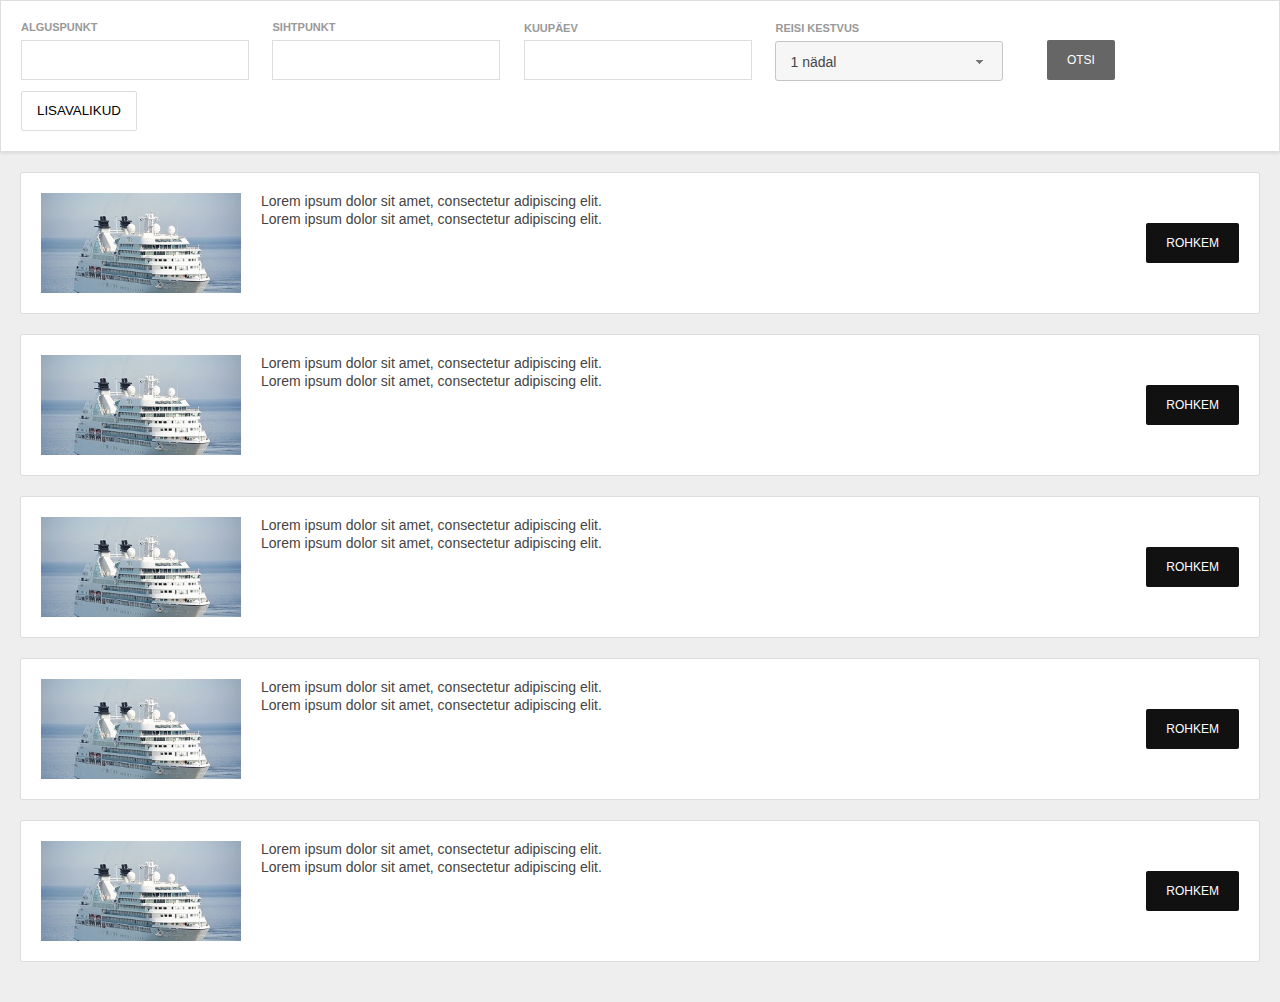
==== index.html @ 8c0f5e1c "parandused" ====
<!DOCTYPE html>
<html>
<head>
  <meta charset="UTF-8">
  <meta name="viewport" content="width=device-width, initial-scale=1">
  <link rel="stylesheet" type="text/css" href="style.css">
  <link rel="stylesheet" href="jquery/jquery-ui.min.css">
  <script src="jquery/external/jquery/jquery.js"></script>
  <script src="jquery/jquery-ui.min.js"></script>
  <script src="jquery/jquery-ui.js"></script>
  <script src="js/javascript.js"></script>
  <title>Reisiliidu otsing</title>
</head>
<body>
<fieldset>
<div class="search-box"> <!-- start of search box -->
  <div class="starting-point on-the-same-row">
    <div class="ui-widget">
    <label for="tags">Alguspunkt </label>
    <input id="start">
    </div>
  </div>
  <div class="destination on-the-same-row">
    <div class="ui-widget">
    <label for="tags">Sihtpunkt </label>
    <input id="end">
    </div>
  </div>
  <div class="departure-day on-the-same-row"> <!-- departure month selection -->
    <label>Kuupäev </label> <input type="text" id="datepicker" size="30"></p>
  </div>
  <div class="duration on-the-same-row">
    <form action="#">
        <label for="length">Reisi kestvus </label>
        <select name="length" id="length">
          <option selected="selected">1 nädal</option>
          <option>2 nädalat</option>
          <option>3 nädalat</option>
          <option>4 nädalat</option>
        </select>
    </form>
  </div>
  <div class="on-the-same-row"><a href="vaade.html" class="button-broneering">Otsi</a></div>

  <p><button type="button" name="Submit" class="advanced-search">Lisavalikud</button></p>
  </div>

  <div id="advanced-search" style="display:none;"> <!-- start of advanced-search -->

  <div class="advanced-search-blocks-wrapper">
    <div class="advanced-search-blocks">
      <div class="vacation-options">
        <legend>Reisi tüübivalik </legend>
          <ul>
            <li>
              <input type="checkbox" name="advanced-type-extreme">
              <label for="advanced-type-extreme">Ekstreemsport</label>
              <div class="clear"></div>
            </li>
            <li>
              <input type="checkbox" name="advanced-type-vacation">
              <label for="advanced-type-vacation">Puhkusereis</label>
              <div class="clear"></div>
            </li>
            <li>
              <input type="checkbox" name="advanced-type-work">
              <label for="advanced-type-work">Tööreis</label>
              <div class="clear"></div>
            </li>
            <li>
              <input type="checkbox" name="advanced-type-cruise">
              <label for="advanced-type-cruise">Kruiis</label>
              <div class="clear"></div>
            </li>
          </ul>
      </div>
    </div>
    <div class="advanced-search-blocks">
      <div class="hotel-options">
        <legend>Majutus </legend>
          <ul>
            <li>
              <input type="checkbox" name="advanced-opt-lux">
              <label for="advanced-opt-lux">Luksushotell</label>
              <div class="clear"></div>
            </li>
            <li>
              <input type="checkbox" name="advanced-opt-family">
              <label for="advanced-opt-family">Perehotell</label>
              <div class="clear"></div>
            </li>
            <li>
              <input type="checkbox" name="advanced-opt-spa">
              <label for="advanced-opt-spa">Spaa</label>
              <div class="clear"></div>
            </li>
            <li>
              <input type="checkbox" name="advanced-opt-cheap">
              <label for="advanced-opt-cheap">Odav</label>
              <div class="clear"></div>
            </li>
          </ul>
      </div>
    </div>
    <div class="advanced-search-blocks">
      <div class="hotel-attributes">
        <legend>Majutuse lisavõimaused </legend>
          <ul>
            <li>
              <input type="checkbox" name="advanced-att-pool">
              <label for="advanced-att-pool">Bassein</label>
              <div class="clear"></div>
            </li>
            <li>
              <input type="checkbox" name="advanced-att-balcony">
              <label for="advanced-att-balcony">Rõdu</label>
              <div class="clear"></div>
            </li>
            <li>
              <input type="checkbox" name="advanced-att-wifi">
              <label for="advanced-att-wifi">Wifi</label>
              <div class="clear"></div>
            </li>
            <li>
              <input type="checkbox" name="advanced-att-tv">
              <label for="advanced-att-tv">TV</label>
              <div class="clear"></div>
            </li>
          </ul>
      </div>
    </div>
    <div class="advanced-search-blocks">
      <div class="hotel-stars">
        <legend>Majutuse tärnid </legend>
          <ul>
            <li>
              <input type="checkbox" name="advanced-star2" >
              <label for="advanced-star-2">2 tärni</label>
              <div class="clear"></div>
            </li>
            <li>
              <input type="checkbox" name="advanced-star3">
              <label for="advanced-star-3">3 tärni</label>
              <div class="clear"></div>
            </li>
            <li>
              <input type="checkbox" name="advanced-star4">
              <label for="advanced-star-4">4 tärni</label>
              <div class="clear"></div>
            </li>
            <li>
              <input type="checkbox" name="advanced-star5">
              <label for="advanced-star-5">5 tärni</label>
              <div class="clear"></div>
            </li>
          </ul>
      </div>
    </div>
  </div>
 </div> <!-- end of advaned search -->
  <div id="search-button">
  </div>
</div> <!-- end of search box -->
</fieldset>
<div class="results-list"> <!-- start of results from search -->
<ul>
  <li>

    <div class="result-image">
     <img src="img/thumbnail.jpg">
    </div>

    <div class="result-content">
      <p>Lorem ipsum dolor sit amet, consectetur adipiscing elit.</p>
      <p>Lorem ipsum dolor sit amet, consectetur adipiscing elit.</p>
    </div>

    <a href="vaade.html" class="button">Rohkem</a>

  </li>
  <li>

    <div class="result-image">
     <img src="img/thumbnail.jpg">
    </div>

    <div class="result-content">
      <p>Lorem ipsum dolor sit amet, consectetur adipiscing elit.</p>
      <p>Lorem ipsum dolor sit amet, consectetur adipiscing elit.</p>
    </div>

    <a href="vaade.html" class="button">Rohkem</a>

  </li>
  <li>

    <div class="result-image">
     <img src="img/thumbnail.jpg">
    </div>

    <div class="result-content">
      <p>Lorem ipsum dolor sit amet, consectetur adipiscing elit.</p>
      <p>Lorem ipsum dolor sit amet, consectetur adipiscing elit.</p>
    </div>

    <a href="vaade.html" class="button">Rohkem</a>

  </li>
  <li>

    <div class="result-image">
     <img src="img/thumbnail.jpg">
    </div>

    <div class="result-content">
      <p>Lorem ipsum dolor sit amet, consectetur adipiscing elit.</p>
      <p>Lorem ipsum dolor sit amet, consectetur adipiscing elit.</p>
    </div>

    <a href="vaade.html" class="button">Rohkem</a>

  </li>
  <li>

    <div class="result-image">
     <img src="img/thumbnail.jpg">
    </div>

    <div class="result-content">
      <p>Lorem ipsum dolor sit amet, consectetur adipiscing elit.</p>
      <p>Lorem ipsum dolor sit amet, consectetur adipiscing elit.</p>
    </div>

    <a href="vaade.html" class="button">Rohkem</a>

  </li>
</ul>
</div> <!-- end of results from search -->
</body>
</html>
---- style.css ----
* {
	box-sizing: border-box;
	-o-box-sizing: border-box;
	-ms-box-sizing: border-box;
	-moz-box-sizing: border-box;
	-webkit-box-sizing: border-box;
	padding: 0;
	margin: 0;
}

body {
	font-family: Helvetica, Sans-Serif, Arial;
	font-size: 14px;
	font-weight: 400;
	color: #444;
	line-height: 1.25;
	background: #eee;
}

input, select, textarea {
	width: 100% !important;
	height: 40px;
	border: 1px solid #ddd;
	border-radius: 0;
	outline: none;
	padding-left: 15px;
	padding-right: 15px;
}

input[type="checkbox"]{
  display: inline-block;
  width: 15px !important;
  height: 15px;
  vertical-align: middle;
  margin-left: 10px;
}

input[type="checkbox"]:checked + label{
  color: #444 !important;
}

.header {
	width: 100%;
	height: 500px;
	background: url(img/header.jpg);
	background-size: cover;
	background-position: center;
 }

fieldset {
	background: #fff;
	box-shadow: 0px 1px 3px rgba(0,0,0,.1);
	border: 1px solid #ddd;
	padding: 20px;
	margin-bottom: 20px;
}

label {
	display: block;
	font-size: 11px;
	font-weight: 600;
	color: #999;
	text-transform: uppercase;
	margin-bottom: 5px;
}

.advanced-search-blocks label {
  display: inline-block;
  margin-bottom: 0;

}

ul {
  list-style: none;
}

.clear {
  clear: both;
}

legend {
  margin-bottom: 15px;
  font-family: Helvetica, Sans-Serif, Arial;
  text-transform: uppercase;
  font-weight: 600;
  color: #777;
}

a.back-button {
	display: inline-block;
	height: 40px;
	line-height: 38px;
	color: #222;
	text-decoration: none;
	background: #fff;
	border: 1px solid #ddd;
	border-radius: 2px;
	padding-left: 15px;
	padding-right: 15px;
	margin: 20px;
}

#advanced-search {
	display: block;
	width: calc(100% + 40px);
	background: #fbfbfb;
	border-top: 1px solid #ddd;
	padding: 20px;
	margin-top: 20px;
	margin-left: -20px;
	margin-bottom: -20px;
}

.search-box {}
.search-box .on-the-same-row {
	display: inline-block;
	width: calc(100% / 5 - 20px);
	margin-right: 20px;
}

.search-box .on-the-same-row:nth-child(5) {
	margin-right: 0;
}

.search-box .button-broneering {
	display: inline-block;
	height: 40px;
	line-height: 40px;
	font-size: 12px;
	text-decoration: none;
	color: #fff;
	text-transform: uppercase;
	background: #666;
	border-radius: 2px;
	padding-left: 20px;
	padding-right: 20px;
	vertical-align: top;
	margin-top: -12px;
	margin-left: 20px;
}

.search-box .button-broneering:hover {
	background-color: #111;
	color: #fff;
	transition: all 200ms ease;
}

.search-box .advanced-search {
	cursor: pointer;
	height: 40px;
	line-height: 38px;
	background: #fff;
	text-transform: uppercase;
	font-weight: 500 !important;
	outline: none;
	border: 1px solid #ddd;
	border-radius: 2px;
	padding-left: 15px;
	padding-right: 15px;
	margin-top: 10px;
}

.search-box .advanced-search:hover {
	background: #666;
	color: #fff;
	transition: all 200ms ease;
}

.advanced-search-blocks:nth-child(2n) {
  margin-right: 0;
}

.advanced-search-blocks {
  display: inline-block;
  width: calc(50% - 12px);
  height: 250px;
  overflow:auto;
  background: #fff;
  border:  1px solid #ddd;
  margin-right: 20px;
  margin-bottom: 20px;
  padding: 20px;
	box-shadow: inset 0px -20px 20px rgba(0,0,0,.05);
}

.advanced-search-blocks li {
  border: 1px solid #ccc;
  line-height: 30px;
  margin-bottom: 2px;
  border-radius: 2px;
}

.advanced-search-blocks li:hover,
.advanced-search-blocks li.checked {
	background: #eee;
	transition: all 300ms ease;
}

@media all and (max-width: 750px) {

  .advanced-search-blocks {
    width: 100%;
    margin-right: 0;
  }

}

.results-list {
	padding-left: 20px;
	padding-right: 20px;
	padding-bottom: 20px;
}

.results-list li {
	display: table;
	width: 100%;
	height: 100px;
	list-style: none;
	background: #fff;
	border: 1px solid #ddd;
	border-radius: 2px;
	padding: 20px;
	position: relative;
	margin-bottom: 20px;
}

.results-list li .result-image {
	display: block;
	float: left;
	width: 200px;
	height: 100px;
	overflow: hidden;
	margin-right: 20px;
}

.results-list li .result-image img {
	width: 100%;
	height: auto;
	min-height: 150px;
}

.results-list li .result-content {
	display: block;
	float: left;
	width: calc(100% - 300px);
}

.results-list li a {
	display: inline-block;
	height: 40px;
	line-height: 40px;
	font-size: 12px;
	text-decoration: none;
	color: #fff;
	text-transform: uppercase;
	background: #111;
	border-radius: 2px;
	padding-left: 20px;
	padding-right: 20px;
	vertical-align: top;
	position: absolute;
	top: calc(50% - 20px);
	right: 20px;
}

.header {
	text-align: center;
	color: #fff;
	position: relative;
}

.header:before {
	display: block;
	content: '';
	width: 100%;
	height: 500px;
	background: rgba(0,0,0,.5);
	position: absolute;
	top: 0;
	left: 0;
}

.header-title {
	position: relative;
	z-index: 500;
	padding-top: 175px;
}

.header-text {
	font-weight: 400;
	font-size: 14px;
	color: #fff;
	z-index: 500;
	position: relative;
	margin-top: 20px;
}
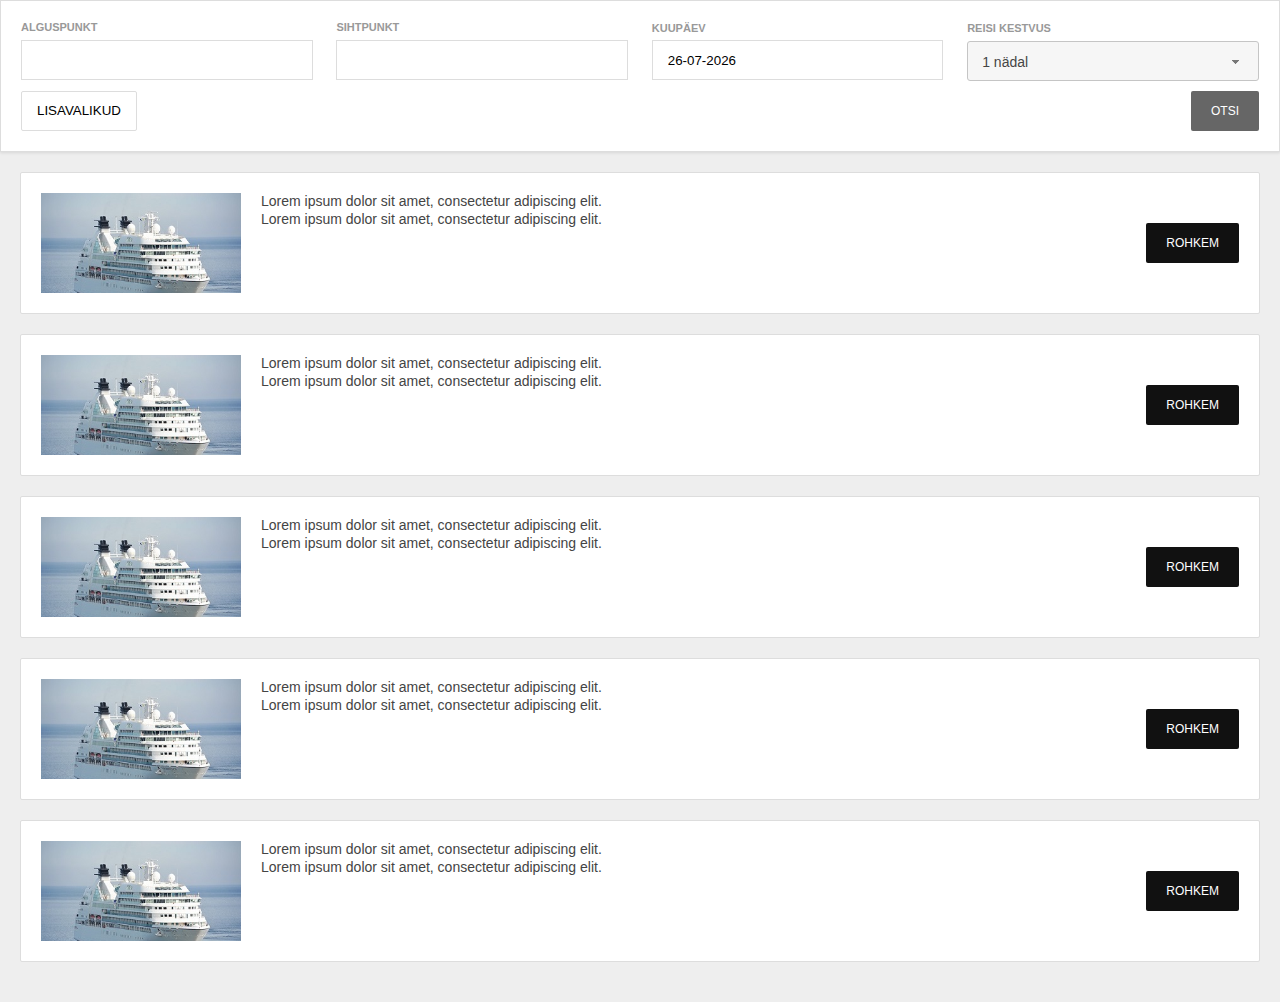
==== commit 99622b5f: "otsing & tulemused responsive" ====
--- a/index.html
+++ b/index.html
@@ -12,229 +12,222 @@
   <title>Reisiliidu otsing</title>
 </head>
 <body>
-<fieldset>
-<div class="search-box"> <!-- start of search box -->
-  <div class="starting-point on-the-same-row">
-    <div class="ui-widget">
-    <label for="tags">Alguspunkt </label>
-    <input id="start">
+  <fieldset>
+    <!-- start of search box -->
+    <div class="search-box">
+      <div class="starting-point on-the-same-row">
+        <div class="ui-widget">
+          <label for="tags">Alguspunkt </label>
+          <input id="start">
+        </div>
+      </div>
+
+      <!-- destination selection -->
+      <div class="destination on-the-same-row">
+        <div class="ui-widget">
+          <label for="tags">Sihtpunkt </label>
+          <input id="end">
+        </div>
+      </div>
+
+      <!-- departure selection -->
+      <div class="departure-day on-the-same-row">
+        <label>Kuupäev </label> <input type="text" id="datepicker" size="30"></p>
+      </div>
+
+      <!-- duration selection -->
+      <div class="duration on-the-same-row">
+        <form action="#">
+          <label for="length">Reisi kestvus </label>
+          <select name="length" id="length">
+            <option selected="selected">1 nädal</option>
+            <option>2 nädalat</option>
+            <option>3 nädalat</option>
+            <option>4 nädalat</option>
+          </select>
+        </form>
+      </div>
+
+      <!-- advanced search options -->
+      <p><button type="button" name="Submit" class="advanced-search">Lisavalikud</button></p>
+
+      <!-- search results button -->
+      <div><a href="vaade.html" class="button-broneering">Otsi</a></div>
+      <div class="clear"></div>
+
     </div>
-  </div>
-  <div class="destination on-the-same-row">
-    <div class="ui-widget">
-    <label for="tags">Sihtpunkt </label>
-    <input id="end">
-    </div>
-  </div>
-  <div class="departure-day on-the-same-row"> <!-- departure month selection -->
-    <label>Kuupäev </label> <input type="text" id="datepicker" size="30"></p>
-  </div>
-  <div class="duration on-the-same-row">
-    <form action="#">
-        <label for="length">Reisi kestvus </label>
-        <select name="length" id="length">
-          <option selected="selected">1 nädal</option>
-          <option>2 nädalat</option>
-          <option>3 nädalat</option>
-          <option>4 nädalat</option>
-        </select>
-    </form>
-  </div>
-  <div class="on-the-same-row"><a href="vaade.html" class="button-broneering">Otsi</a></div>
-
-  <p><button type="button" name="Submit" class="advanced-search">Lisavalikud</button></p>
-  </div>
-
-  <div id="advanced-search" style="display:none;"> <!-- start of advanced-search -->
-
-  <div class="advanced-search-blocks-wrapper">
-    <div class="advanced-search-blocks">
-      <div class="vacation-options">
-        <legend>Reisi tüübivalik </legend>
-          <ul>
-            <li>
-              <input type="checkbox" name="advanced-type-extreme">
-              <label for="advanced-type-extreme">Ekstreemsport</label>
-              <div class="clear"></div>
-            </li>
-            <li>
-              <input type="checkbox" name="advanced-type-vacation">
-              <label for="advanced-type-vacation">Puhkusereis</label>
-              <div class="clear"></div>
-            </li>
-            <li>
-              <input type="checkbox" name="advanced-type-work">
-              <label for="advanced-type-work">Tööreis</label>
-              <div class="clear"></div>
-            </li>
-            <li>
-              <input type="checkbox" name="advanced-type-cruise">
-              <label for="advanced-type-cruise">Kruiis</label>
-              <div class="clear"></div>
-            </li>
-          </ul>
-      </div>
-    </div>
-    <div class="advanced-search-blocks">
-      <div class="hotel-options">
-        <legend>Majutus </legend>
-          <ul>
-            <li>
-              <input type="checkbox" name="advanced-opt-lux">
-              <label for="advanced-opt-lux">Luksushotell</label>
-              <div class="clear"></div>
-            </li>
-            <li>
-              <input type="checkbox" name="advanced-opt-family">
-              <label for="advanced-opt-family">Perehotell</label>
-              <div class="clear"></div>
-            </li>
-            <li>
-              <input type="checkbox" name="advanced-opt-spa">
-              <label for="advanced-opt-spa">Spaa</label>
-              <div class="clear"></div>
-            </li>
-            <li>
-              <input type="checkbox" name="advanced-opt-cheap">
-              <label for="advanced-opt-cheap">Odav</label>
-              <div class="clear"></div>
-            </li>
-          </ul>
-      </div>
-    </div>
-    <div class="advanced-search-blocks">
-      <div class="hotel-attributes">
-        <legend>Majutuse lisavõimaused </legend>
-          <ul>
-            <li>
-              <input type="checkbox" name="advanced-att-pool">
-              <label for="advanced-att-pool">Bassein</label>
-              <div class="clear"></div>
-            </li>
-            <li>
-              <input type="checkbox" name="advanced-att-balcony">
-              <label for="advanced-att-balcony">Rõdu</label>
-              <div class="clear"></div>
-            </li>
-            <li>
-              <input type="checkbox" name="advanced-att-wifi">
-              <label for="advanced-att-wifi">Wifi</label>
-              <div class="clear"></div>
-            </li>
-            <li>
-              <input type="checkbox" name="advanced-att-tv">
-              <label for="advanced-att-tv">TV</label>
-              <div class="clear"></div>
-            </li>
-          </ul>
-      </div>
-    </div>
-    <div class="advanced-search-blocks">
-      <div class="hotel-stars">
-        <legend>Majutuse tärnid </legend>
-          <ul>
-            <li>
-              <input type="checkbox" name="advanced-star2" >
-              <label for="advanced-star-2">2 tärni</label>
-              <div class="clear"></div>
-            </li>
-            <li>
-              <input type="checkbox" name="advanced-star3">
-              <label for="advanced-star-3">3 tärni</label>
-              <div class="clear"></div>
-            </li>
-            <li>
-              <input type="checkbox" name="advanced-star4">
-              <label for="advanced-star-4">4 tärni</label>
-              <div class="clear"></div>
-            </li>
-            <li>
-              <input type="checkbox" name="advanced-star5">
-              <label for="advanced-star-5">5 tärni</label>
-              <div class="clear"></div>
-            </li>
-          </ul>
-      </div>
-    </div>
-  </div>
- </div> <!-- end of advaned search -->
-  <div id="search-button">
-  </div>
-</div> <!-- end of search box -->
-</fieldset>
-<div class="results-list"> <!-- start of results from search -->
-<ul>
-  <li>
-
-    <div class="result-image">
-     <img src="img/thumbnail.jpg">
-    </div>
-
-    <div class="result-content">
-      <p>Lorem ipsum dolor sit amet, consectetur adipiscing elit.</p>
-      <p>Lorem ipsum dolor sit amet, consectetur adipiscing elit.</p>
-    </div>
-
-    <a href="vaade.html" class="button">Rohkem</a>
-
-  </li>
-  <li>
-
-    <div class="result-image">
-     <img src="img/thumbnail.jpg">
-    </div>
-
-    <div class="result-content">
-      <p>Lorem ipsum dolor sit amet, consectetur adipiscing elit.</p>
-      <p>Lorem ipsum dolor sit amet, consectetur adipiscing elit.</p>
-    </div>
-
-    <a href="vaade.html" class="button">Rohkem</a>
-
-  </li>
-  <li>
-
-    <div class="result-image">
-     <img src="img/thumbnail.jpg">
-    </div>
-
-    <div class="result-content">
-      <p>Lorem ipsum dolor sit amet, consectetur adipiscing elit.</p>
-      <p>Lorem ipsum dolor sit amet, consectetur adipiscing elit.</p>
-    </div>
-
-    <a href="vaade.html" class="button">Rohkem</a>
-
-  </li>
-  <li>
-
-    <div class="result-image">
-     <img src="img/thumbnail.jpg">
-    </div>
-
-    <div class="result-content">
-      <p>Lorem ipsum dolor sit amet, consectetur adipiscing elit.</p>
-      <p>Lorem ipsum dolor sit amet, consectetur adipiscing elit.</p>
-    </div>
-
-    <a href="vaade.html" class="button">Rohkem</a>
-
-  </li>
-  <li>
-
-    <div class="result-image">
-     <img src="img/thumbnail.jpg">
-    </div>
-
-    <div class="result-content">
-      <p>Lorem ipsum dolor sit amet, consectetur adipiscing elit.</p>
-      <p>Lorem ipsum dolor sit amet, consectetur adipiscing elit.</p>
-    </div>
-
-    <a href="vaade.html" class="button">Rohkem</a>
-
-  </li>
-</ul>
-</div> <!-- end of results from search -->
+
+    <!-- start of advanced-search -->
+    <div id="advanced-search" style="display:none;">
+
+      <div class="advanced-search-blocks-wrapper">
+        <div class="advanced-search-blocks">
+          <div class="vacation-options">
+            <legend>Reisi tüübivalik </legend>
+            <ul>
+              <li>
+                <input type="checkbox" name="advanced-type-extreme">
+                <label for="advanced-type-extreme">Ekstreemsport</label>
+                <div class="clear"></div>
+              </li>
+              <li>
+                <input type="checkbox" name="advanced-type-vacation">
+                <label for="advanced-type-vacation">Puhkusereis</label>
+                <div class="clear"></div>
+              </li>
+              <li>
+                <input type="checkbox" name="advanced-type-work">
+                <label for="advanced-type-work">Tööreis</label>
+                <div class="clear"></div>
+              </li>
+              <li>
+                <input type="checkbox" name="advanced-type-cruise">
+                <label for="advanced-type-cruise">Kruiis</label>
+                <div class="clear"></div>
+              </li>
+            </ul>
+          </div>
+        </div>
+        <div class="advanced-search-blocks">
+          <div class="hotel-options">
+            <legend>Majutus </legend>
+            <ul>
+              <li>
+                <input type="checkbox" name="advanced-opt-lux">
+                <label for="advanced-opt-lux">Luksushotell</label>
+                <div class="clear"></div>
+              </li>
+              <li>
+                <input type="checkbox" name="advanced-opt-family">
+                <label for="advanced-opt-family">Perehotell</label>
+                <div class="clear"></div>
+              </li>
+              <li>
+                <input type="checkbox" name="advanced-opt-spa">
+                <label for="advanced-opt-spa">Spaa</label>
+                <div class="clear"></div>
+              </li>
+              <li>
+                <input type="checkbox" name="advanced-opt-cheap">
+                <label for="advanced-opt-cheap">Odav</label>
+                <div class="clear"></div>
+              </li>
+            </ul>
+          </div>
+        </div>
+        <div class="advanced-search-blocks">
+          <div class="hotel-attributes">
+            <legend>Majutuse lisavõimaused </legend>
+            <ul>
+              <li>
+                <input type="checkbox" name="advanced-att-pool">
+                <label for="advanced-att-pool">Bassein</label>
+                <div class="clear"></div>
+              </li>
+              <li>
+                <input type="checkbox" name="advanced-att-balcony">
+                <label for="advanced-att-balcony">Rõdu</label>
+                <div class="clear"></div>
+              </li>
+              <li>
+                <input type="checkbox" name="advanced-att-wifi">
+                <label for="advanced-att-wifi">Wifi</label>
+                <div class="clear"></div>
+              </li>
+              <li>
+                <input type="checkbox" name="advanced-att-tv">
+                <label for="advanced-att-tv">TV</label>
+                <div class="clear"></div>
+              </li>
+            </ul>
+          </div>
+        </div>
+        <div class="advanced-search-blocks">
+          <div class="hotel-stars">
+            <legend>Majutuse tärnid </legend>
+            <ul>
+              <li>
+                <input type="checkbox" name="advanced-star2" >
+                <label for="advanced-star-2">2 tärni</label>
+                <div class="clear"></div>
+              </li>
+              <li>
+                <input type="checkbox" name="advanced-star3">
+                <label for="advanced-star-3">3 tärni</label>
+                <div class="clear"></div>
+              </li>
+              <li>
+                <input type="checkbox" name="advanced-star4">
+                <label for="advanced-star-4">4 tärni</label>
+                <div class="clear"></div>
+              </li>
+              <li>
+                <input type="checkbox" name="advanced-star5">
+                <label for="advanced-star-5">5 tärni</label>
+                <div class="clear"></div>
+              </li>
+            </ul>
+          </div>
+        </div>
+      </div>
+    </div> <!-- end of advaned search -->
+    <div id="search-button"></div>
+    </div> <!-- end of search box -->
+  </fieldset>
+  <!-- start of results list -->
+  <div class="results-list">
+    <ul>
+      <li>
+        <div class="result-image">
+          <img src="img/thumbnail.jpg">
+        </div>
+        <div class="result-content">
+          <p>Lorem ipsum dolor sit amet, consectetur adipiscing elit.</p>
+          <p>Lorem ipsum dolor sit amet, consectetur adipiscing elit.</p>
+        </div>
+        <a href="vaade.html" class="button">Rohkem</a>
+      </li>
+      <li>
+        <div class="result-image">
+          <img src="img/thumbnail.jpg">
+        </div>
+        <div class="result-content">
+          <p>Lorem ipsum dolor sit amet, consectetur adipiscing elit.</p>
+          <p>Lorem ipsum dolor sit amet, consectetur adipiscing elit.</p>
+        </div>
+        <a href="vaade.html" class="button">Rohkem</a>
+      </li>
+      <li>
+        <div class="result-image">
+          <img src="img/thumbnail.jpg">
+        </div>
+        <div class="result-content">
+          <p>Lorem ipsum dolor sit amet, consectetur adipiscing elit.</p>
+          <p>Lorem ipsum dolor sit amet, consectetur adipiscing elit.</p>
+        </div>
+        <a href="vaade.html" class="button">Rohkem</a>
+      </li>
+      <li>
+        <div class="result-image">
+          <img src="img/thumbnail.jpg">
+        </div>
+        <div class="result-content">
+          <p>Lorem ipsum dolor sit amet, consectetur adipiscing elit.</p>
+          <p>Lorem ipsum dolor sit amet, consectetur adipiscing elit.</p>
+        </div>
+        <a href="vaade.html" class="button">Rohkem</a>
+      </li>
+      <li>
+        <div class="result-image">
+          <img src="img/thumbnail.jpg">
+        </div>
+        <div class="result-content">
+          <p>Lorem ipsum dolor sit amet, consectetur adipiscing elit.</p>
+          <p>Lorem ipsum dolor sit amet, consectetur adipiscing elit.</p>
+        </div>
+        <a href="vaade.html" class="button">Rohkem</a>
+      </li>
+    </ul>
+  </div> <!-- end of search results -->
 </body>
 </html>
--- a/style.css
+++ b/style.css
@@ -114,15 +114,16 @@
 .search-box {}
 .search-box .on-the-same-row {
 	display: inline-block;
-	width: calc(100% / 5 - 20px);
+	width: calc((100% - 72px) / 4);
 	margin-right: 20px;
 }
 
-.search-box .on-the-same-row:nth-child(5) {
+.search-box .on-the-same-row:nth-child(4) {
 	margin-right: 0;
 }
 
 .search-box .button-broneering {
+	float: right;
 	display: inline-block;
 	height: 40px;
 	line-height: 40px;
@@ -135,7 +136,7 @@
 	padding-left: 20px;
 	padding-right: 20px;
 	vertical-align: top;
-	margin-top: -12px;
+	margin-top: 10px;
 	margin-left: 20px;
 }
 
@@ -145,7 +146,41 @@
 	transition: all 200ms ease;
 }
 
+@media all and (max-width: 750px) {
+
+  .search-box .starting-point {
+    width: calc(50% - 10px);
+		float: left;
+		padding-bottom: 10px;
+  }
+
+	.search-box .destination {
+		width: calc(50% - 10px);
+		float: right;
+		margin-right: 0;
+		padding-bottom: 10px;
+	}
+
+	.search-box .departure-day {
+		width: calc(50% - 10px);
+		float: left;
+		padding-bottom: 10px;
+	}
+
+	.search-box .duration {
+		width: calc(50% - 10px);
+		float: right;
+		margin-right: 0;
+		padding-bottom: 10px;
+	}
+
+	.search-box .button-broneering {
+		float: right;
+	}
+}
+
 .search-box .advanced-search {
+	float: left;
 	cursor: pointer;
 	height: 40px;
 	line-height: 38px;
@@ -202,13 +237,21 @@
     width: 100%;
     margin-right: 0;
   }
-
 }
 
 .results-list {
 	padding-left: 20px;
 	padding-right: 20px;
 	padding-bottom: 20px;
+}
+
+@media all and (max-width: 750px) {
+
+	.results-list {
+		padding-left: 0;
+		padding-right: 0;
+	}
+
 }
 
 .results-list li {
@@ -233,6 +276,14 @@
 	margin-right: 20px;
 }
 
+@media all and (max-width: 750px) {
+
+	.results-list li .result-image {
+		width: 100%;
+	}
+
+}
+
 .results-list li .result-image img {
 	width: 100%;
 	height: auto;
@@ -243,6 +294,15 @@
 	display: block;
 	float: left;
 	width: calc(100% - 300px);
+}
+
+@media all and (max-width: 750px) {
+
+	.results-list li .result-content {
+		width: 100%;
+		padding-top: 10px;
+		padding-bottom: 10px
+	}
 }
 
 .results-list li a {
@@ -261,6 +321,14 @@
 	position: absolute;
 	top: calc(50% - 20px);
 	right: 20px;
+}
+
+@media all and (max-width: 750px) {
+
+	.results-list li .button {
+		position: inherit;
+		margin-left: calc(25% + 40px);
+	}
 }
 
 .header {
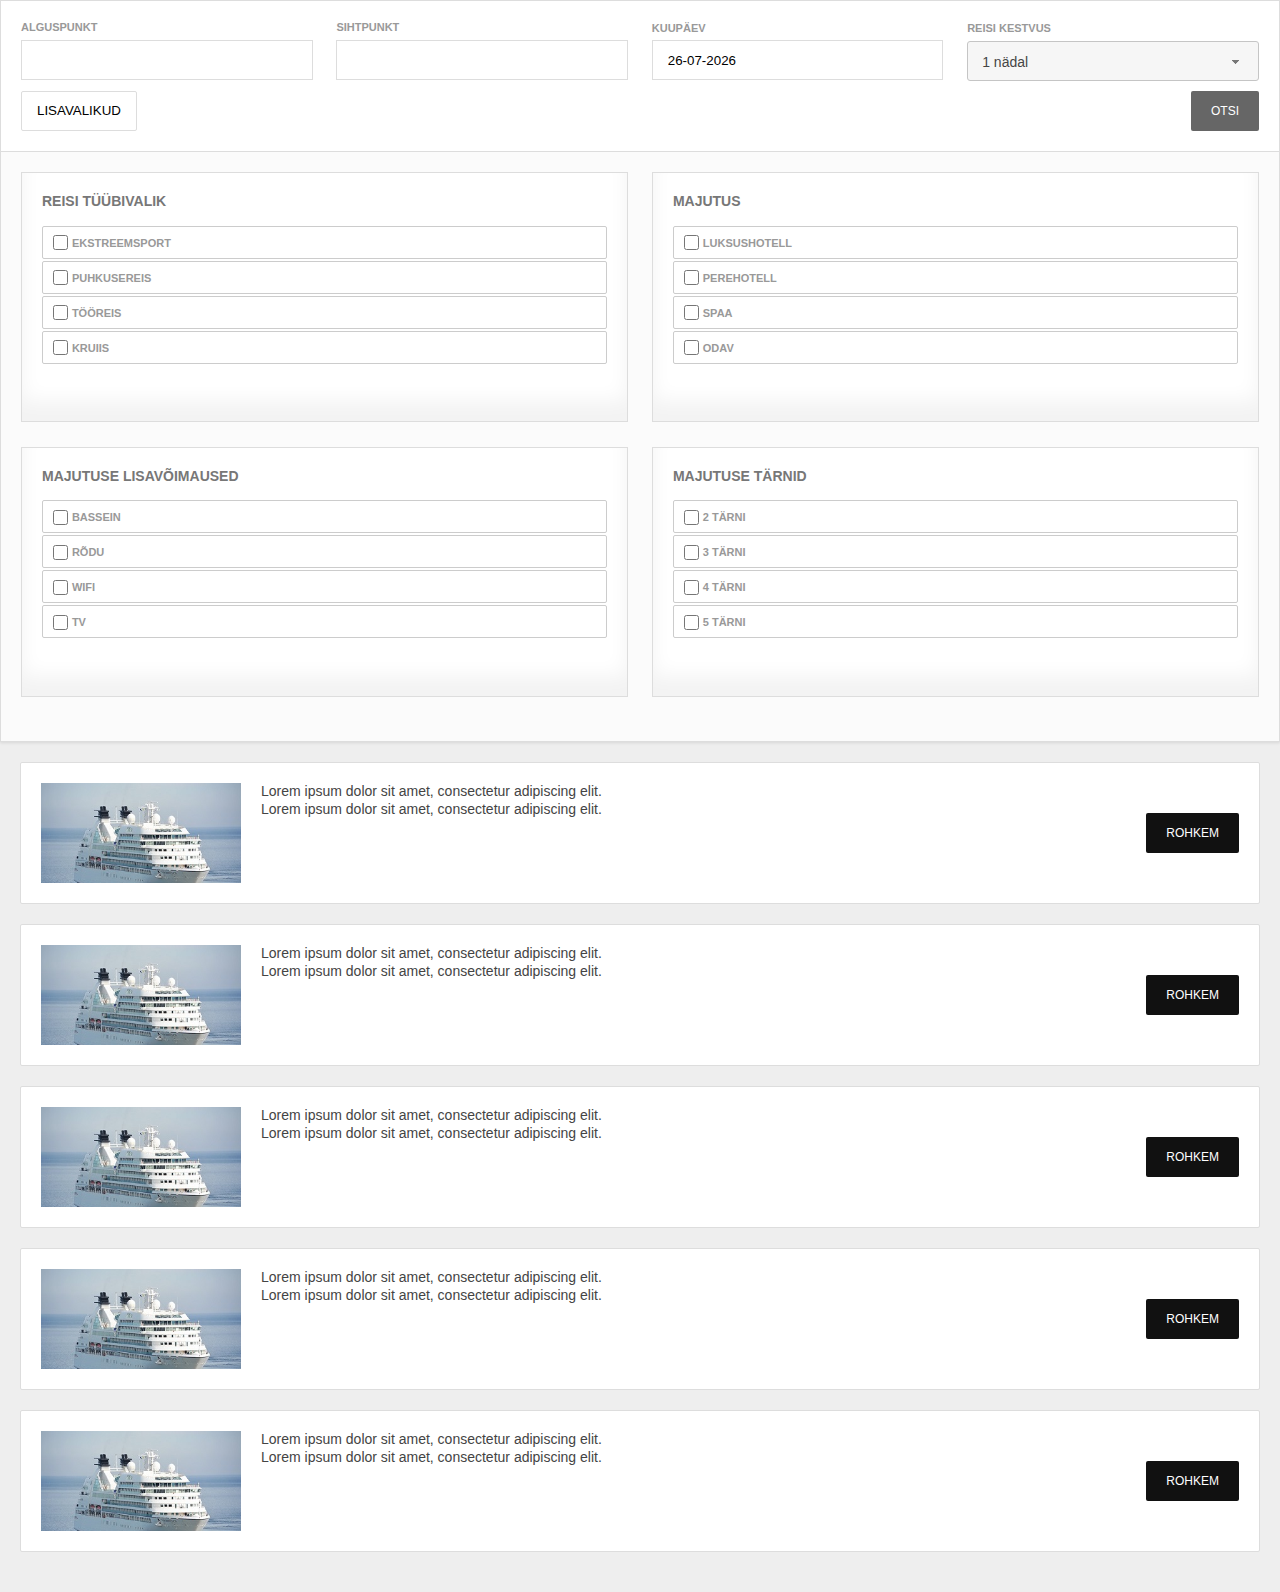
==== commit edd580ae: "hackin this shit" ====
--- a/index.html
+++ b/index.html
@@ -58,7 +58,7 @@
     </div>
 
     <!-- start of advanced-search -->
-    <div id="advanced-search" style="display:none;">
+    <div id="advanced-search" style="display:block;">
 
       <div class="advanced-search-blocks-wrapper">
         <div class="advanced-search-blocks">
@@ -66,22 +66,22 @@
             <legend>Reisi tüübivalik </legend>
             <ul>
               <li>
-                <input type="checkbox" name="advanced-type-extreme">
+                <div class="fake-box"></div><input type="checkbox" name="advanced-type-extreme">
                 <label for="advanced-type-extreme">Ekstreemsport</label>
                 <div class="clear"></div>
               </li>
               <li>
-                <input type="checkbox" name="advanced-type-vacation">
+                <div class="fake-box"></div><input type="checkbox" name="advanced-type-vacation">
                 <label for="advanced-type-vacation">Puhkusereis</label>
                 <div class="clear"></div>
               </li>
               <li>
-                <input type="checkbox" name="advanced-type-work">
+                <div class="fake-box"></div><input type="checkbox" name="advanced-type-work">
                 <label for="advanced-type-work">Tööreis</label>
                 <div class="clear"></div>
               </li>
               <li>
-                <input type="checkbox" name="advanced-type-cruise">
+                <div class="fake-box"></div><input type="checkbox" name="advanced-type-cruise">
                 <label for="advanced-type-cruise">Kruiis</label>
                 <div class="clear"></div>
               </li>
@@ -93,22 +93,22 @@
             <legend>Majutus </legend>
             <ul>
               <li>
-                <input type="checkbox" name="advanced-opt-lux">
+                <div class="fake-box"></div><input type="checkbox" name="advanced-opt-lux">
                 <label for="advanced-opt-lux">Luksushotell</label>
                 <div class="clear"></div>
               </li>
               <li>
-                <input type="checkbox" name="advanced-opt-family">
+                <div class="fake-box"></div><input type="checkbox" name="advanced-opt-family">
                 <label for="advanced-opt-family">Perehotell</label>
                 <div class="clear"></div>
               </li>
               <li>
-                <input type="checkbox" name="advanced-opt-spa">
+                <div class="fake-box"></div><input type="checkbox" name="advanced-opt-spa">
                 <label for="advanced-opt-spa">Spaa</label>
                 <div class="clear"></div>
               </li>
               <li>
-                <input type="checkbox" name="advanced-opt-cheap">
+                <div class="fake-box"></div><input type="checkbox" name="advanced-opt-cheap">
                 <label for="advanced-opt-cheap">Odav</label>
                 <div class="clear"></div>
               </li>
@@ -120,22 +120,22 @@
             <legend>Majutuse lisavõimaused </legend>
             <ul>
               <li>
-                <input type="checkbox" name="advanced-att-pool">
+                <div class="fake-box"></div><input type="checkbox" name="advanced-att-pool">
                 <label for="advanced-att-pool">Bassein</label>
                 <div class="clear"></div>
               </li>
               <li>
-                <input type="checkbox" name="advanced-att-balcony">
+                <div class="fake-box"></div><input type="checkbox" name="advanced-att-balcony">
                 <label for="advanced-att-balcony">Rõdu</label>
                 <div class="clear"></div>
               </li>
               <li>
-                <input type="checkbox" name="advanced-att-wifi">
+                <div class="fake-box"></div><input type="checkbox" name="advanced-att-wifi">
                 <label for="advanced-att-wifi">Wifi</label>
                 <div class="clear"></div>
               </li>
               <li>
-                <input type="checkbox" name="advanced-att-tv">
+                <div class="fake-box"></div><input type="checkbox" name="advanced-att-tv">
                 <label for="advanced-att-tv">TV</label>
                 <div class="clear"></div>
               </li>
@@ -147,22 +147,22 @@
             <legend>Majutuse tärnid </legend>
             <ul>
               <li>
-                <input type="checkbox" name="advanced-star2" >
+                <div class="fake-box"></div><input type="checkbox" name="advanced-star2" >
                 <label for="advanced-star-2">2 tärni</label>
                 <div class="clear"></div>
               </li>
               <li>
-                <input type="checkbox" name="advanced-star3">
+                <div class="fake-box"></div><input type="checkbox" name="advanced-star3">
                 <label for="advanced-star-3">3 tärni</label>
                 <div class="clear"></div>
               </li>
               <li>
-                <input type="checkbox" name="advanced-star4">
+                <div class="fake-box"></div><input type="checkbox" name="advanced-star4">
                 <label for="advanced-star-4">4 tärni</label>
                 <div class="clear"></div>
               </li>
               <li>
-                <input type="checkbox" name="advanced-star5">
+                <div class="fake-box"></div><input type="checkbox" name="advanced-star5">
                 <label for="advanced-star-5">5 tärni</label>
                 <div class="clear"></div>
               </li>
--- a/style.css
+++ b/style.css
@@ -39,6 +39,15 @@
   color: #444 !important;
 }
 
+.fake-box {
+	width: 15px;
+	height: 15px;
+	background: transparent;
+	position: absolute;
+	margin-top: 10px;
+	margin-left: 10px;
+}
+
 .header {
 	width: 100%;
 	height: 500px;
@@ -146,7 +155,7 @@
 	transition: all 200ms ease;
 }
 
-@media all and (max-width: 750px) {
+@media all and (max-width: 600px) {
 
   .search-box .starting-point {
     width: calc(50% - 10px);
@@ -231,7 +240,7 @@
 	transition: all 300ms ease;
 }
 
-@media all and (max-width: 750px) {
+@media all and (max-width: 600px) {
 
   .advanced-search-blocks {
     width: 100%;
@@ -245,7 +254,7 @@
 	padding-bottom: 20px;
 }
 
-@media all and (max-width: 750px) {
+@media all and (max-width: 600px) {
 
 	.results-list {
 		padding-left: 0;
@@ -267,6 +276,15 @@
 	margin-bottom: 20px;
 }
 
+@media all and (max-width: 600px) {
+
+	.results-list li {
+		display: block;
+		height: auto;
+	}
+
+}
+
 .results-list li .result-image {
 	display: block;
 	float: left;
@@ -276,10 +294,12 @@
 	margin-right: 20px;
 }
 
-@media all and (max-width: 750px) {
+@media all and (max-width: 600px) {
 
 	.results-list li .result-image {
 		width: 100%;
+		height: 250px;
+		float: none;
 	}
 
 }
@@ -296,10 +316,11 @@
 	width: calc(100% - 300px);
 }
 
-@media all and (max-width: 750px) {
+@media all and (max-width: 600px) {
 
 	.results-list li .result-content {
 		width: 100%;
+		float: none;
 		padding-top: 10px;
 		padding-bottom: 10px
 	}
@@ -323,11 +344,13 @@
 	right: 20px;
 }
 
-@media all and (max-width: 750px) {
+@media all and (max-width: 600px) {
 
 	.results-list li .button {
-		position: inherit;
-		margin-left: calc(25% + 40px);
+		display: block;
+		text-align: center;
+		position: relative;
+		right: auto;
 	}
 }
 
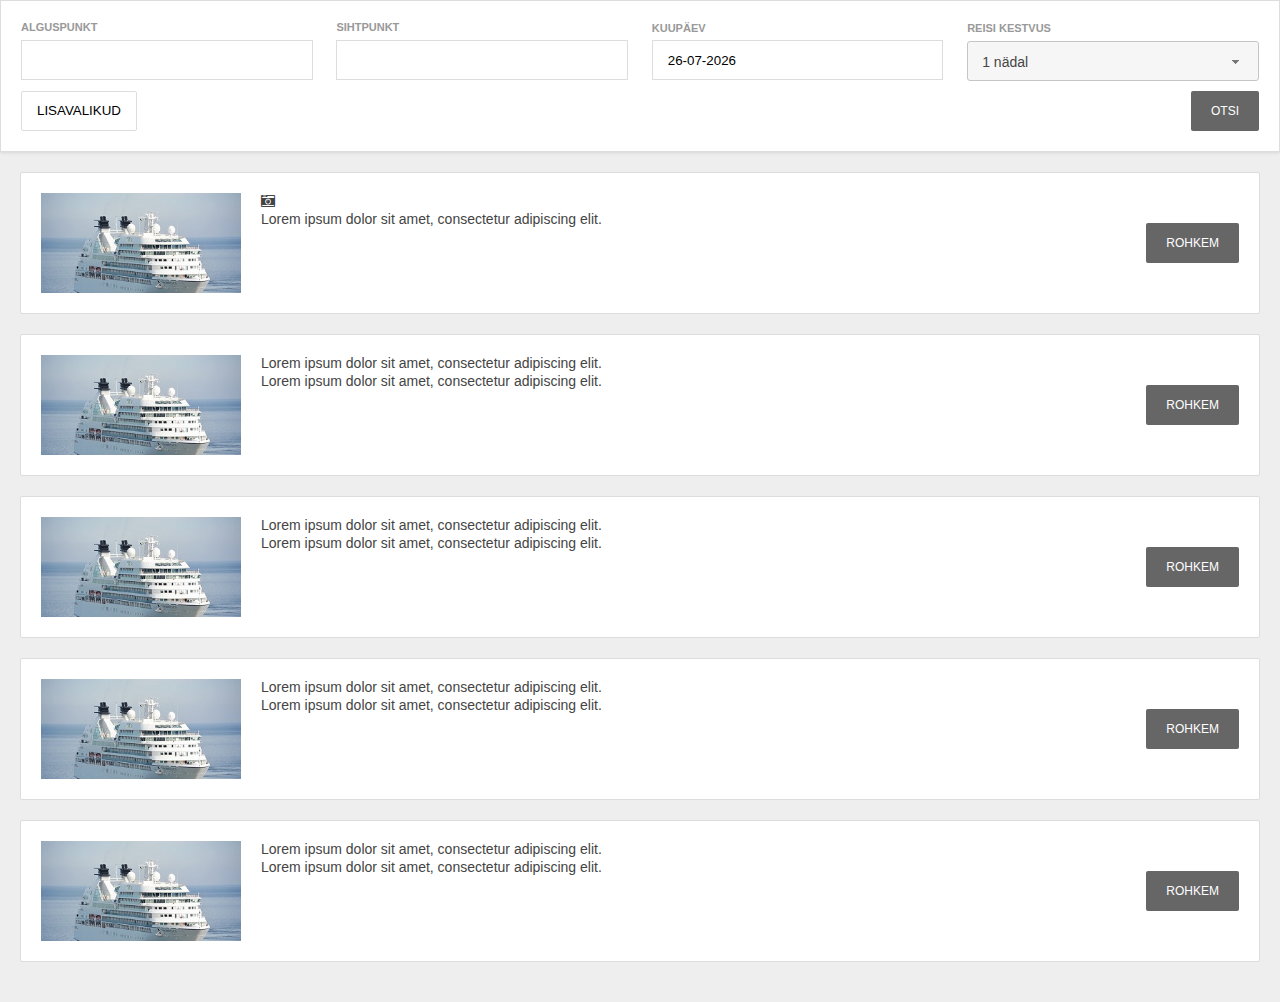
==== commit 23716d9f: "font awesooooome peale" ====
--- a/index.html
+++ b/index.html
@@ -5,6 +5,7 @@
   <meta name="viewport" content="width=device-width, initial-scale=1">
   <link rel="stylesheet" type="text/css" href="style.css">
   <link rel="stylesheet" href="jquery/jquery-ui.min.css">
+  <link rel="stylesheet" href="fonts/font-awesome/css/font-awesome.min.css">
   <script src="jquery/external/jquery/jquery.js"></script>
   <script src="jquery/jquery-ui.min.js"></script>
   <script src="jquery/jquery-ui.js"></script>
@@ -48,7 +49,7 @@
         </form>
       </div>
 
-      <!-- advanced search options -->
+      <!-- advanced search opening button -->
       <p><button type="button" name="Submit" class="advanced-search">Lisavalikud</button></p>
 
       <!-- search results button -->
@@ -58,7 +59,7 @@
     </div>
 
     <!-- start of advanced-search -->
-    <div id="advanced-search" style="display:block;">
+    <div id="advanced-search" style="display:none;">
 
       <div class="advanced-search-blocks-wrapper">
         <div class="advanced-search-blocks">
@@ -170,9 +171,9 @@
           </div>
         </div>
       </div>
-    </div> <!-- end of advaned search -->
+    </div>
     <div id="search-button"></div>
-    </div> <!-- end of search box -->
+    </div>
   </fieldset>
   <!-- start of results list -->
   <div class="results-list">
@@ -182,7 +183,7 @@
           <img src="img/thumbnail.jpg">
         </div>
         <div class="result-content">
-          <p>Lorem ipsum dolor sit amet, consectetur adipiscing elit.</p>
+          <p><i class="fa fa-camera-retro"></i></p>
           <p>Lorem ipsum dolor sit amet, consectetur adipiscing elit.</p>
         </div>
         <a href="vaade.html" class="button">Rohkem</a>
@@ -228,6 +229,6 @@
         <a href="vaade.html" class="button">Rohkem</a>
       </li>
     </ul>
-  </div> <!-- end of search results -->
+  </div>
 </body>
 </html>
--- a/style.css
+++ b/style.css
@@ -304,6 +304,16 @@
 
 }
 
+@media all and (max-width: 400px) {
+
+	.results-list li .result-image {
+		width: 100%;
+		height: 175px;
+		float: none;
+	}
+
+}
+
 .results-list li .result-image img {
 	width: 100%;
 	height: auto;
@@ -334,7 +344,7 @@
 	text-decoration: none;
 	color: #fff;
 	text-transform: uppercase;
-	background: #111;
+	background: #666;
 	border-radius: 2px;
 	padding-left: 20px;
 	padding-right: 20px;
@@ -342,6 +352,12 @@
 	position: absolute;
 	top: calc(50% - 20px);
 	right: 20px;
+}
+
+.results-list li a:hover {
+	background-color: #111;
+	color: #fff;
+	transition: all 200ms ease;
 }
 
 @media all and (max-width: 600px) {
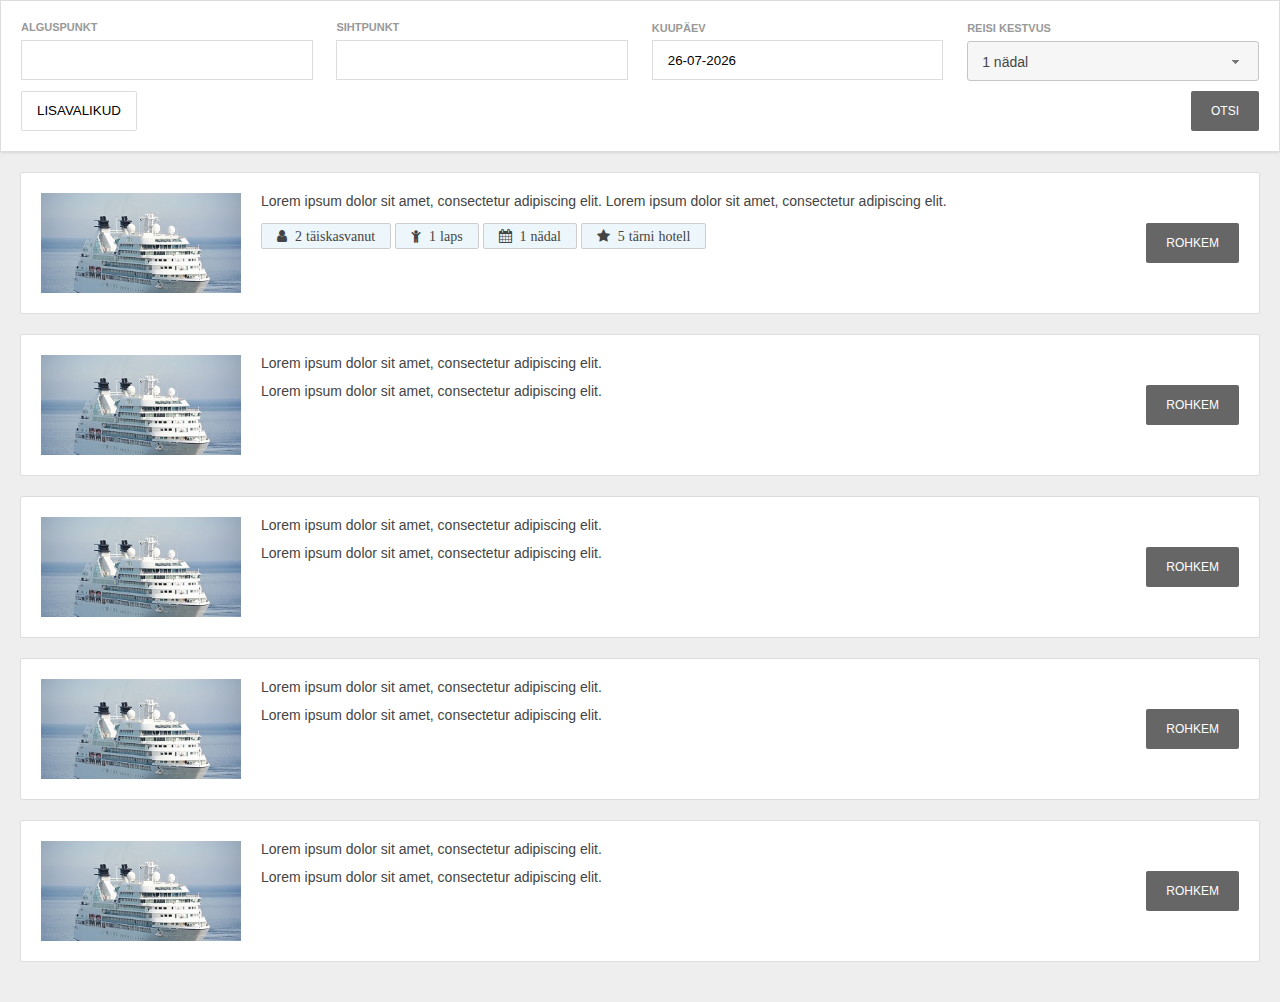
==== commit e24a84f7: "paketi sisu tutvustus result-listis with icons" ====
--- a/index.html
+++ b/index.html
@@ -183,8 +183,11 @@
           <img src="img/thumbnail.jpg">
         </div>
         <div class="result-content">
-          <p><i class="fa fa-camera-retro"></i></p>
-          <p>Lorem ipsum dolor sit amet, consectetur adipiscing elit.</p>
+          <p>Lorem ipsum dolor sit amet, consectetur adipiscing elit. Lorem ipsum dolor sit amet, consectetur adipiscing elit.</p>
+          <i class="fa fa-user">&nbsp; 2 täiskasvanut</i>
+          <i class="fa fa-child">&nbsp; 1 laps</i>
+          <i class="fa fa-calendar">&nbsp; 1 nädal</i>
+          <i class="fa fa-star">&nbsp; 5 tärni hotell</i>
         </div>
         <a href="vaade.html" class="button">Rohkem</a>
       </li>
--- a/style.css
+++ b/style.css
@@ -323,7 +323,19 @@
 .results-list li .result-content {
 	display: block;
 	float: left;
-	width: calc(100% - 300px);
+	width: calc(100% - 315px);
+}
+
+.results-list li .result-content p{
+	padding-bottom: 10px;
+}
+
+.results-list li .result-content .fa{
+	border: 1px solid #cecece;
+	border-radius: 2px;
+	padding: 5px 15px 5px 15px;
+	margin-top: 2px;
+	background: #edf6fa;
 }
 
 @media all and (max-width: 600px) {
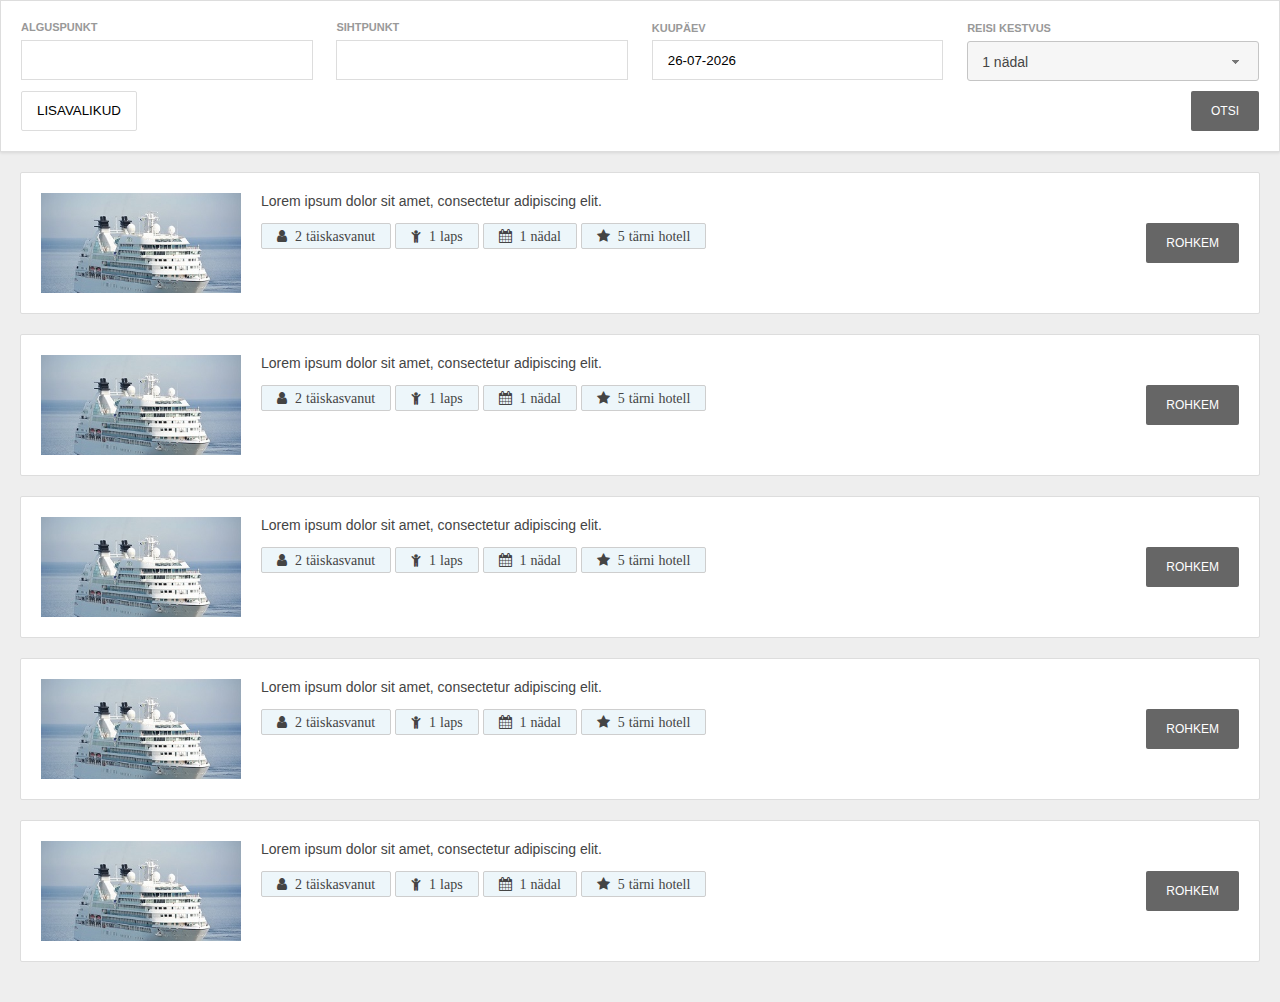
==== commit 7fe768a6: "kõigile tulemustele paketi sisu lühitutvustus" ====
--- a/index.html
+++ b/index.html
@@ -183,51 +183,63 @@
           <img src="img/thumbnail.jpg">
         </div>
         <div class="result-content">
-          <p>Lorem ipsum dolor sit amet, consectetur adipiscing elit. Lorem ipsum dolor sit amet, consectetur adipiscing elit.</p>
-          <i class="fa fa-user">&nbsp; 2 täiskasvanut</i>
-          <i class="fa fa-child">&nbsp; 1 laps</i>
-          <i class="fa fa-calendar">&nbsp; 1 nädal</i>
-          <i class="fa fa-star">&nbsp; 5 tärni hotell</i>
-        </div>
-        <a href="vaade.html" class="button">Rohkem</a>
-      </li>
-      <li>
-        <div class="result-image">
-          <img src="img/thumbnail.jpg">
-        </div>
-        <div class="result-content">
-          <p>Lorem ipsum dolor sit amet, consectetur adipiscing elit.</p>
-          <p>Lorem ipsum dolor sit amet, consectetur adipiscing elit.</p>
-        </div>
-        <a href="vaade.html" class="button">Rohkem</a>
-      </li>
-      <li>
-        <div class="result-image">
-          <img src="img/thumbnail.jpg">
-        </div>
-        <div class="result-content">
-          <p>Lorem ipsum dolor sit amet, consectetur adipiscing elit.</p>
-          <p>Lorem ipsum dolor sit amet, consectetur adipiscing elit.</p>
-        </div>
-        <a href="vaade.html" class="button">Rohkem</a>
-      </li>
-      <li>
-        <div class="result-image">
-          <img src="img/thumbnail.jpg">
-        </div>
-        <div class="result-content">
-          <p>Lorem ipsum dolor sit amet, consectetur adipiscing elit.</p>
-          <p>Lorem ipsum dolor sit amet, consectetur adipiscing elit.</p>
-        </div>
-        <a href="vaade.html" class="button">Rohkem</a>
-      </li>
-      <li>
-        <div class="result-image">
-          <img src="img/thumbnail.jpg">
-        </div>
-        <div class="result-content">
-          <p>Lorem ipsum dolor sit amet, consectetur adipiscing elit.</p>
-          <p>Lorem ipsum dolor sit amet, consectetur adipiscing elit.</p>
+          <p>Lorem ipsum dolor sit amet, consectetur adipiscing elit.</p>
+          <i class="fa fa-user">&nbsp; 2 täiskasvanut</i>
+          <i class="fa fa-child">&nbsp; 1 laps</i>
+          <i class="fa fa-calendar">&nbsp; 1 nädal</i>
+          <i class="fa fa-star">&nbsp; 5 tärni hotell</i>
+        </div>
+        <a href="vaade.html" class="button">Rohkem</a>
+      </li>
+      <li>
+        <div class="result-image">
+          <img src="img/thumbnail.jpg">
+        </div>
+        <div class="result-content">
+          <p>Lorem ipsum dolor sit amet, consectetur adipiscing elit.</p>
+          <i class="fa fa-user">&nbsp; 2 täiskasvanut</i>
+          <i class="fa fa-child">&nbsp; 1 laps</i>
+          <i class="fa fa-calendar">&nbsp; 1 nädal</i>
+          <i class="fa fa-star">&nbsp; 5 tärni hotell</i>
+        </div>
+        <a href="vaade.html" class="button">Rohkem</a>
+      </li>
+      <li>
+        <div class="result-image">
+          <img src="img/thumbnail.jpg">
+        </div>
+        <div class="result-content">
+          <p>Lorem ipsum dolor sit amet, consectetur adipiscing elit.</p>
+          <i class="fa fa-user">&nbsp; 2 täiskasvanut</i>
+          <i class="fa fa-child">&nbsp; 1 laps</i>
+          <i class="fa fa-calendar">&nbsp; 1 nädal</i>
+          <i class="fa fa-star">&nbsp; 5 tärni hotell</i>
+        </div>
+        <a href="vaade.html" class="button">Rohkem</a>
+      </li>
+      <li>
+        <div class="result-image">
+          <img src="img/thumbnail.jpg">
+        </div>
+        <div class="result-content">
+          <p>Lorem ipsum dolor sit amet, consectetur adipiscing elit.</p>
+          <i class="fa fa-user">&nbsp; 2 täiskasvanut</i>
+          <i class="fa fa-child">&nbsp; 1 laps</i>
+          <i class="fa fa-calendar">&nbsp; 1 nädal</i>
+          <i class="fa fa-star">&nbsp; 5 tärni hotell</i>
+        </div>
+        <a href="vaade.html" class="button">Rohkem</a>
+      </li>
+      <li>
+        <div class="result-image">
+          <img src="img/thumbnail.jpg">
+        </div>
+        <div class="result-content">
+          <p>Lorem ipsum dolor sit amet, consectetur adipiscing elit.</p>
+          <i class="fa fa-user">&nbsp; 2 täiskasvanut</i>
+          <i class="fa fa-child">&nbsp; 1 laps</i>
+          <i class="fa fa-calendar">&nbsp; 1 nädal</i>
+          <i class="fa fa-star">&nbsp; 5 tärni hotell</i>
         </div>
         <a href="vaade.html" class="button">Rohkem</a>
       </li>
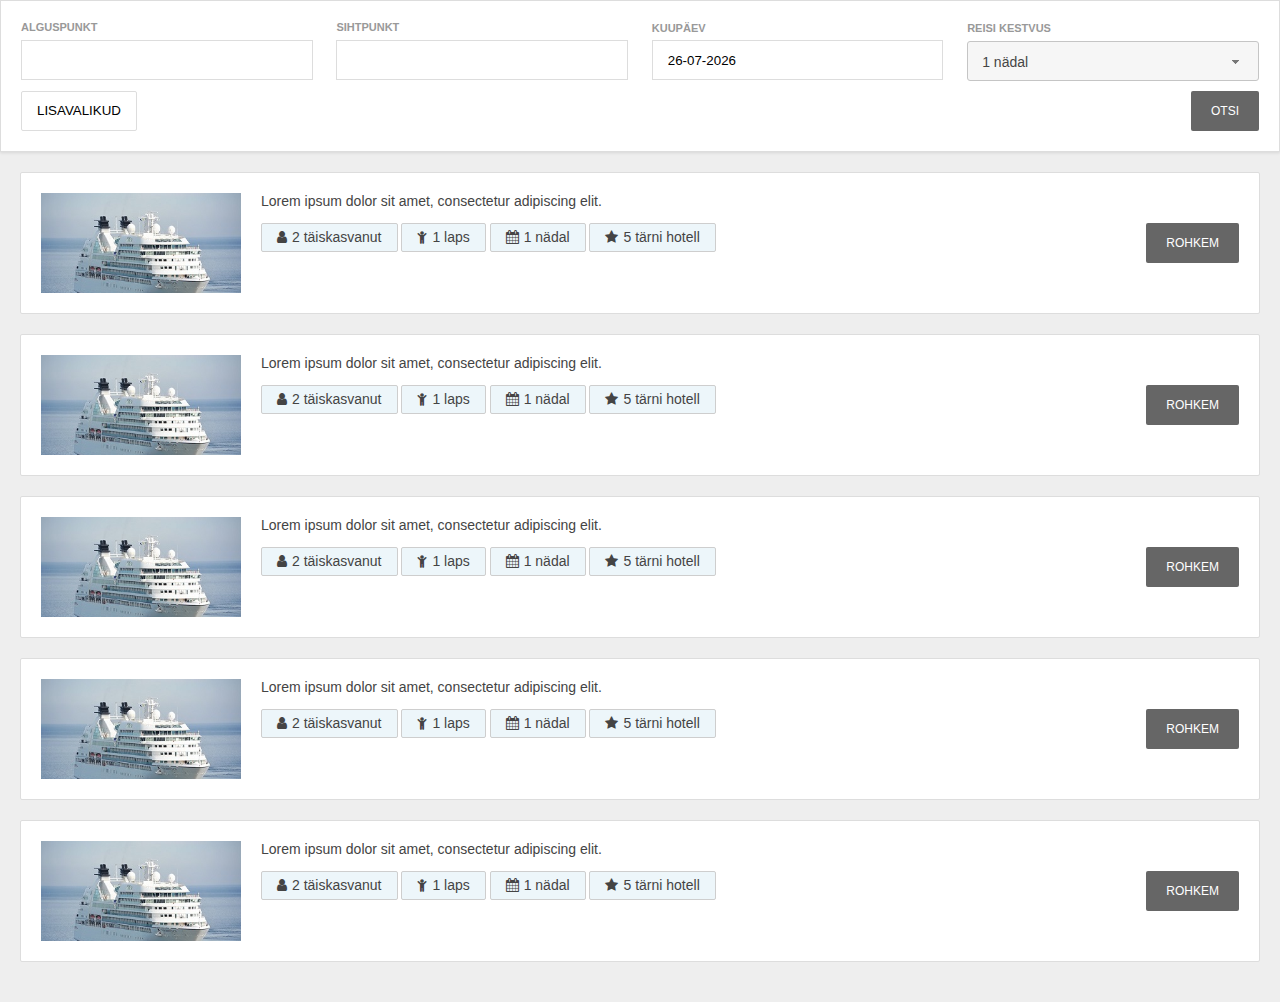
==== commit 0a605e20: "<span> lisamine ja stiil" ====
--- a/index.html
+++ b/index.html
@@ -184,62 +184,62 @@
         </div>
         <div class="result-content">
           <p>Lorem ipsum dolor sit amet, consectetur adipiscing elit.</p>
-          <i class="fa fa-user">&nbsp; 2 täiskasvanut</i>
-          <i class="fa fa-child">&nbsp; 1 laps</i>
-          <i class="fa fa-calendar">&nbsp; 1 nädal</i>
-          <i class="fa fa-star">&nbsp; 5 tärni hotell</i>
-        </div>
-        <a href="vaade.html" class="button">Rohkem</a>
-      </li>
-      <li>
-        <div class="result-image">
-          <img src="img/thumbnail.jpg">
-        </div>
-        <div class="result-content">
-          <p>Lorem ipsum dolor sit amet, consectetur adipiscing elit.</p>
-          <i class="fa fa-user">&nbsp; 2 täiskasvanut</i>
-          <i class="fa fa-child">&nbsp; 1 laps</i>
-          <i class="fa fa-calendar">&nbsp; 1 nädal</i>
-          <i class="fa fa-star">&nbsp; 5 tärni hotell</i>
-        </div>
-        <a href="vaade.html" class="button">Rohkem</a>
-      </li>
-      <li>
-        <div class="result-image">
-          <img src="img/thumbnail.jpg">
-        </div>
-        <div class="result-content">
-          <p>Lorem ipsum dolor sit amet, consectetur adipiscing elit.</p>
-          <i class="fa fa-user">&nbsp; 2 täiskasvanut</i>
-          <i class="fa fa-child">&nbsp; 1 laps</i>
-          <i class="fa fa-calendar">&nbsp; 1 nädal</i>
-          <i class="fa fa-star">&nbsp; 5 tärni hotell</i>
-        </div>
-        <a href="vaade.html" class="button">Rohkem</a>
-      </li>
-      <li>
-        <div class="result-image">
-          <img src="img/thumbnail.jpg">
-        </div>
-        <div class="result-content">
-          <p>Lorem ipsum dolor sit amet, consectetur adipiscing elit.</p>
-          <i class="fa fa-user">&nbsp; 2 täiskasvanut</i>
-          <i class="fa fa-child">&nbsp; 1 laps</i>
-          <i class="fa fa-calendar">&nbsp; 1 nädal</i>
-          <i class="fa fa-star">&nbsp; 5 tärni hotell</i>
-        </div>
-        <a href="vaade.html" class="button">Rohkem</a>
-      </li>
-      <li>
-        <div class="result-image">
-          <img src="img/thumbnail.jpg">
-        </div>
-        <div class="result-content">
-          <p>Lorem ipsum dolor sit amet, consectetur adipiscing elit.</p>
-          <i class="fa fa-user">&nbsp; 2 täiskasvanut</i>
-          <i class="fa fa-child">&nbsp; 1 laps</i>
-          <i class="fa fa-calendar">&nbsp; 1 nädal</i>
-          <i class="fa fa-star">&nbsp; 5 tärni hotell</i>
+          <span><i class="fa fa-user"></i>2 täiskasvanut</span>
+          <span><i class="fa fa-child"></i>1 laps</span>
+          <span><i class="fa fa-calendar"></i>1 nädal</span>
+          <span><i class="fa fa-star"></i>5 tärni hotell</span>
+        </div>
+        <a href="vaade.html" class="button">Rohkem</a>
+      </li>
+      <li>
+        <div class="result-image">
+          <img src="img/thumbnail.jpg">
+        </div>
+        <div class="result-content">
+          <p>Lorem ipsum dolor sit amet, consectetur adipiscing elit.</p>
+          <span><i class="fa fa-user"></i>2 täiskasvanut</span>
+          <span><i class="fa fa-child"></i>1 laps</span>
+          <span><i class="fa fa-calendar"></i>1 nädal</span>
+          <span><i class="fa fa-star"></i>5 tärni hotell</span>
+        </div>
+        <a href="vaade.html" class="button">Rohkem</a>
+      </li>
+      <li>
+        <div class="result-image">
+          <img src="img/thumbnail.jpg">
+        </div>
+        <div class="result-content">
+          <p>Lorem ipsum dolor sit amet, consectetur adipiscing elit.</p>
+          <span><i class="fa fa-user"></i>2 täiskasvanut</span>
+          <span><i class="fa fa-child"></i>1 laps</span>
+          <span><i class="fa fa-calendar"></i>1 nädal</span>
+          <span><i class="fa fa-star"></i>5 tärni hotell</span>
+        </div>
+        <a href="vaade.html" class="button">Rohkem</a>
+      </li>
+      <li>
+        <div class="result-image">
+          <img src="img/thumbnail.jpg">
+        </div>
+        <div class="result-content">
+          <p>Lorem ipsum dolor sit amet, consectetur adipiscing elit.</p>
+          <span><i class="fa fa-user"></i>2 täiskasvanut</span>
+          <span><i class="fa fa-child"></i>1 laps</span>
+          <span><i class="fa fa-calendar"></i>1 nädal</span>
+          <span><i class="fa fa-star"></i>5 tärni hotell</span>
+        </div>
+        <a href="vaade.html" class="button">Rohkem</a>
+      </li>
+      <li>
+        <div class="result-image">
+          <img src="img/thumbnail.jpg">
+        </div>
+        <div class="result-content">
+          <p>Lorem ipsum dolor sit amet, consectetur adipiscing elit.</p>
+          <span><i class="fa fa-user"></i>2 täiskasvanut</span>
+          <span><i class="fa fa-child"></i>1 laps</span>
+          <span><i class="fa fa-calendar"></i>1 nädal</span>
+          <span><i class="fa fa-star"></i>5 tärni hotell</span>
         </div>
         <a href="vaade.html" class="button">Rohkem</a>
       </li>
--- a/style.css
+++ b/style.css
@@ -1,3 +1,4 @@
+/* Universal styling */
 * {
 	box-sizing: border-box;
 	-o-box-sizing: border-box;
@@ -17,6 +18,35 @@
 	background: #eee;
 }
 
+fieldset {
+	background: #fff;
+	box-shadow: 0px 1px 3px rgba(0,0,0,.1);
+	border: 1px solid #ddd;
+	padding: 20px;
+	margin-bottom: 20px;
+}
+
+label {
+	display: block;
+	font-size: 11px;
+	font-weight: 635;
+	color: #999;
+	text-transform: uppercase;
+	margin-bottom: 5px;
+}
+
+ul {
+  list-style: none;
+}
+
+legend {
+  margin-bottom: 15px;
+  font-family: Helvetica, Sans-Serif, Arial;
+  text-transform: uppercase;
+  font-weight: 635;
+  color: #777;
+}
+
 input, select, textarea {
 	width: 100% !important;
 	height: 40px;
@@ -39,6 +69,12 @@
   color: #444 !important;
 }
 
+/* No floating elements after this*/
+.clear {
+  clear: both;
+}
+
+/* Fixing checkboxes selecting. Covers checkbox area, so it will be checked after clicing*/
 .fake-box {
 	width: 15px;
 	height: 15px;
@@ -48,78 +84,7 @@
 	margin-left: 10px;
 }
 
-.header {
-	width: 100%;
-	height: 500px;
-	background: url(img/header.jpg);
-	background-size: cover;
-	background-position: center;
- }
-
-fieldset {
-	background: #fff;
-	box-shadow: 0px 1px 3px rgba(0,0,0,.1);
-	border: 1px solid #ddd;
-	padding: 20px;
-	margin-bottom: 20px;
-}
-
-label {
-	display: block;
-	font-size: 11px;
-	font-weight: 600;
-	color: #999;
-	text-transform: uppercase;
-	margin-bottom: 5px;
-}
-
-.advanced-search-blocks label {
-  display: inline-block;
-  margin-bottom: 0;
-
-}
-
-ul {
-  list-style: none;
-}
-
-.clear {
-  clear: both;
-}
-
-legend {
-  margin-bottom: 15px;
-  font-family: Helvetica, Sans-Serif, Arial;
-  text-transform: uppercase;
-  font-weight: 600;
-  color: #777;
-}
-
-a.back-button {
-	display: inline-block;
-	height: 40px;
-	line-height: 38px;
-	color: #222;
-	text-decoration: none;
-	background: #fff;
-	border: 1px solid #ddd;
-	border-radius: 2px;
-	padding-left: 15px;
-	padding-right: 15px;
-	margin: 20px;
-}
-
-#advanced-search {
-	display: block;
-	width: calc(100% + 40px);
-	background: #fbfbfb;
-	border-top: 1px solid #ddd;
-	padding: 20px;
-	margin-top: 20px;
-	margin-left: -20px;
-	margin-bottom: -20px;
-}
-
+/* Everything on first page seeable search area*/
 .search-box {}
 .search-box .on-the-same-row {
 	display: inline-block;
@@ -155,7 +120,7 @@
 	transition: all 200ms ease;
 }
 
-@media all and (max-width: 600px) {
+@media all and (max-width: 635px) {
 
   .search-box .starting-point {
     width: calc(50% - 10px);
@@ -207,11 +172,20 @@
 .search-box .advanced-search:hover {
 	background: #666;
 	color: #fff;
+	border: 1px solid #666;
 	transition: all 200ms ease;
 }
 
-.advanced-search-blocks:nth-child(2n) {
-  margin-right: 0;
+/* All about advanced-search */
+#advanced-search {
+	display: block;
+	width: calc(100% + 40px);
+	background: #fbfbfb;
+	border-top: 1px solid #ddd;
+	padding: 20px;
+	margin-top: 20px;
+	margin-left: -20px;
+	margin-bottom: -20px;
 }
 
 .advanced-search-blocks {
@@ -227,6 +201,15 @@
 	box-shadow: inset 0px -20px 20px rgba(0,0,0,.05);
 }
 
+.advanced-search-blocks:nth-child(2n) {
+  margin-right: 0;
+}
+
+.advanced-search-blocks label {
+  display: inline-block;
+  margin-bottom: 0;
+}
+
 .advanced-search-blocks li {
   border: 1px solid #ccc;
   line-height: 30px;
@@ -240,7 +223,7 @@
 	transition: all 300ms ease;
 }
 
-@media all and (max-width: 600px) {
+@media all and (max-width: 635px) {
 
   .advanced-search-blocks {
     width: 100%;
@@ -248,13 +231,14 @@
   }
 }
 
+/* All about reults list*/
 .results-list {
 	padding-left: 20px;
 	padding-right: 20px;
 	padding-bottom: 20px;
 }
 
-@media all and (max-width: 600px) {
+@media all and (max-width: 635px) {
 
 	.results-list {
 		padding-left: 0;
@@ -276,7 +260,7 @@
 	margin-bottom: 20px;
 }
 
-@media all and (max-width: 600px) {
+@media all and (max-width: 635px) {
 
 	.results-list li {
 		display: block;
@@ -294,7 +278,7 @@
 	margin-right: 20px;
 }
 
-@media all and (max-width: 600px) {
+@media all and (max-width: 635px) {
 
 	.results-list li .result-image {
 		width: 100%;
@@ -330,7 +314,8 @@
 	padding-bottom: 10px;
 }
 
-.results-list li .result-content .fa{
+.results-list li .result-content span{
+	display: inline-block;
 	border: 1px solid #cecece;
 	border-radius: 2px;
 	padding: 5px 15px 5px 15px;
@@ -338,7 +323,11 @@
 	background: #edf6fa;
 }
 
-@media all and (max-width: 600px) {
+.results-list li .result-content span .fa {
+	padding-right: 5px;
+}
+
+@media all and (max-width: 635px) {
 
 	.results-list li .result-content {
 		width: 100%;
@@ -372,7 +361,7 @@
 	transition: all 200ms ease;
 }
 
-@media all and (max-width: 600px) {
+@media all and (max-width: 635px) {
 
 	.results-list li .button {
 		display: block;
@@ -382,10 +371,30 @@
 	}
 }
 
+/* All about packet view page*/
 .header {
+	width: 100%;
+	height: 500px;
+	background: url(img/header.jpg);
+	background-size: cover;
+	background-position: center;
 	text-align: center;
 	color: #fff;
 	position: relative;
+ }
+
+a.back-button {
+	display: inline-block;
+	height: 40px;
+	line-height: 38px;
+	color: #222;
+	text-decoration: none;
+	background: #fff;
+	border: 1px solid #ddd;
+	border-radius: 2px;
+	padding-left: 15px;
+	padding-right: 15px;
+	margin: 20px;
 }
 
 .header:before {
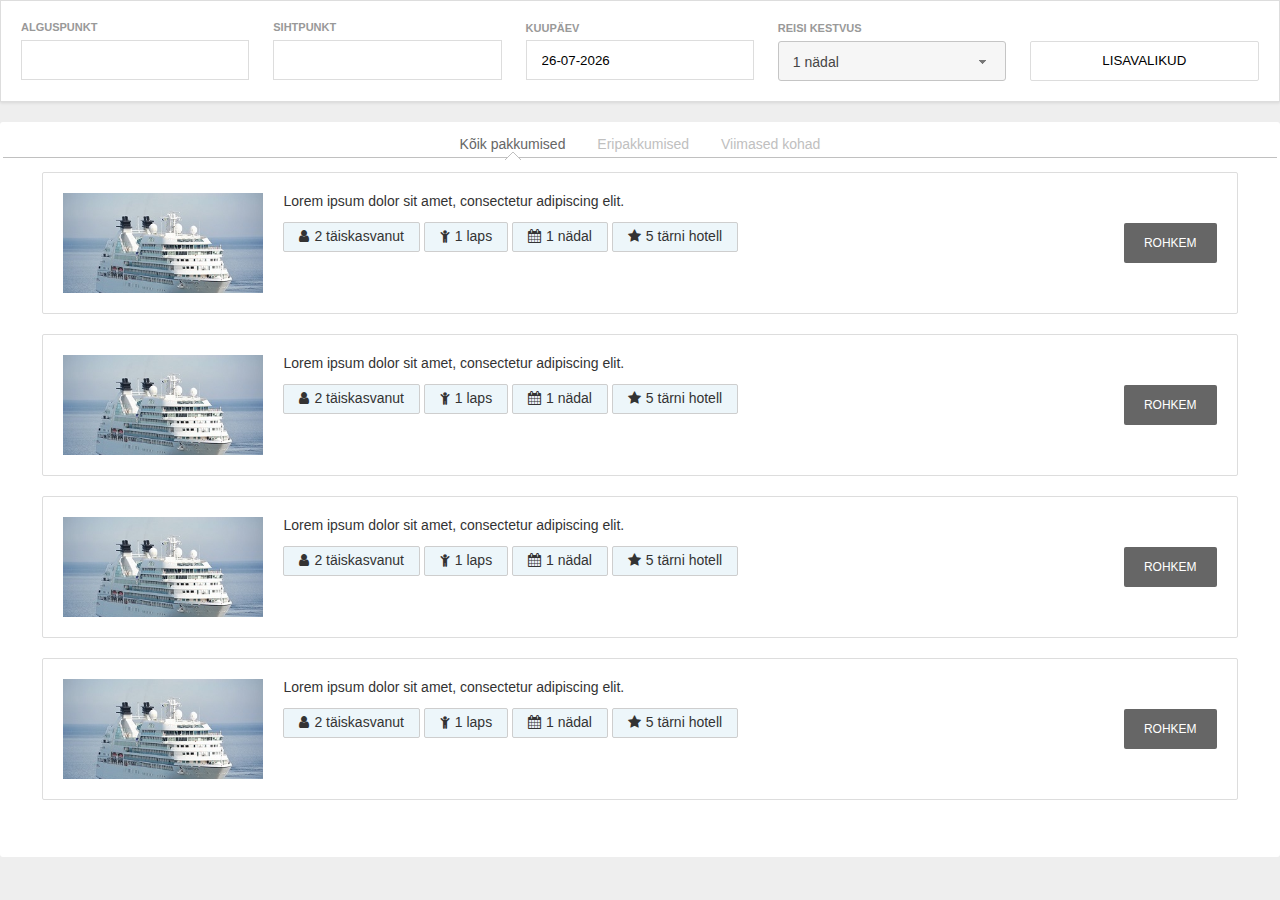
==== commit ca6f7d63: "result list tabideks" ====
--- a/index.html
+++ b/index.html
@@ -50,10 +50,9 @@
       </div>
 
       <!-- advanced search opening button -->
-      <p><button type="button" name="Submit" class="advanced-search">Lisavalikud</button></p>
-
-      <!-- search results button -->
-      <div><a href="vaade.html" class="button-broneering">Otsi</a></div>
+      <div class="on-the-same-row">
+        <button type="button" name="Submit" class="advanced-search on-the-same-row">Lisavalikud</button>
+      </div>
       <div class="clear"></div>
 
     </div>
@@ -63,108 +62,173 @@
 
       <div class="advanced-search-blocks-wrapper">
         <div class="advanced-search-blocks">
-          <div class="vacation-options">
-            <legend>Reisi tüübivalik </legend>
+          <div class="housing-ratings">
+            <legend>Majutuse tase </legend>
             <ul>
               <li>
-                <div class="fake-box"></div><input type="checkbox" name="advanced-type-extreme">
-                <label for="advanced-type-extreme">Ekstreemsport</label>
-                <div class="clear"></div>
-              </li>
-              <li>
-                <div class="fake-box"></div><input type="checkbox" name="advanced-type-vacation">
-                <label for="advanced-type-vacation">Puhkusereis</label>
-                <div class="clear"></div>
-              </li>
-              <li>
-                <div class="fake-box"></div><input type="checkbox" name="advanced-type-work">
-                <label for="advanced-type-work">Tööreis</label>
-                <div class="clear"></div>
-              </li>
-              <li>
-                <div class="fake-box"></div><input type="checkbox" name="advanced-type-cruise">
-                <label for="advanced-type-cruise">Kruiis</label>
+                <div class="fake-box"></div><input type="checkbox" name="advanced-type-apartment">
+                <label for="advanced-type-apartment">Apartment</label>
+                <div class="clear"></div>
+              </li>
+              <li>
+                <div class="fake-box"></div><input type="checkbox" name="advanced-type-hostel">
+                <label for="advanced-type-hostel">Hostel</label>
+                <div class="clear"></div>
+              </li>
+              <li>
+                <div class="fake-box"></div><input type="checkbox" name="advanced-type-villa">
+                <label for="advanced-type-villa">Villa</label>
+                <div class="clear"></div>
+              </li>
+              <li>
+                <div class="fake-box"></div><input type="checkbox" name="advanced-type-1star">
+                <label for="advanced-type-1star"><i class="fa fa-star"></i></label>
+                <div class="clear"></div>
+              </li>
+              <li>
+                <div class="fake-box"></div><input type="checkbox" name="advanced-type-2star">
+                <label for="advanced-type-2star"><i class="fa fa-star"></i><i class="fa fa-star"></i></label>
+                <div class="clear"></div>
+              </li>
+              <li>
+                <div class="fake-box"></div><input type="checkbox" name="advanced-type-3star">
+                <label for="advanced-type-3star"><i class="fa fa-star"><i class="fa fa-star"></i><i class="fa fa-star"></i></i></label>
+                <div class="clear"></div>
+              </li>
+              <li>
+                <div class="fake-box"></div><input type="checkbox" name="advanced-type-4star">
+                <label for="advanced-type-4star"><i class="fa fa-star"></i><i class="fa fa-star"></i><i class="fa fa-star"></i><i class="fa fa-star"></i></label>
+                <div class="clear"></div>
+              </li>
+              <li>
+                <div class="fake-box"></div><input type="checkbox" name="advanced-type-5star">
+                <label for="advanced-type-5star"><i class="fa fa-star"></i><i class="fa fa-star"></i><i class="fa fa-star"></i><i class="fa fa-star"></i><i class="fa fa-star"></i></label>
                 <div class="clear"></div>
               </li>
             </ul>
           </div>
         </div>
         <div class="advanced-search-blocks">
-          <div class="hotel-options">
-            <legend>Majutus </legend>
+          <div class="catering">
+            <legend>Toitlustus </legend>
             <ul>
               <li>
-                <div class="fake-box"></div><input type="checkbox" name="advanced-opt-lux">
-                <label for="advanced-opt-lux">Luksushotell</label>
-                <div class="clear"></div>
-              </li>
-              <li>
-                <div class="fake-box"></div><input type="checkbox" name="advanced-opt-family">
-                <label for="advanced-opt-family">Perehotell</label>
-                <div class="clear"></div>
-              </li>
-              <li>
-                <div class="fake-box"></div><input type="checkbox" name="advanced-opt-spa">
-                <label for="advanced-opt-spa">Spaa</label>
-                <div class="clear"></div>
-              </li>
-              <li>
-                <div class="fake-box"></div><input type="checkbox" name="advanced-opt-cheap">
-                <label for="advanced-opt-cheap">Odav</label>
+                <div class="fake-box"></div><input type="checkbox" name="advanced-opt-ro">
+                <label for="advanced-opt-ro">RO - ainult tuba</label>
+                <div class="clear"></div>
+              </li>
+              <li>
+                <div class="fake-box"></div><input type="checkbox" name="advanced-opt-bb">
+                <label for="advanced-opt-bb">BB - hommikusöök</label>
+                <div class="clear"></div>
+              </li>
+              <li>
+                <div class="fake-box"></div><input type="checkbox" name="advanced-opt-hb">
+                <label for="advanced-opt-hb">HB - hommiku ja õhtusöök</label>
+                <div class="clear"></div>
+              </li>
+              <li>
+                <div class="fake-box"></div><input type="checkbox" name="advanced-opt-fb">
+                <label for="advanced-opt-fb">FB - hommiku, lõuna ja õhtusöök</label>
+                <div class="clear"></div>
+              </li>
+              <li>
+                <div class="fake-box"></div><input type="checkbox" name="advanced-opt-ai">
+                <label for="advanced-opt-ai">AI - kõik hinnas</label>
+                <div class="clear"></div>
+              </li>
+              <li>
+                <div class="fake-box"></div><input type="checkbox" name="advanced-opt-uai">
+                <label for="advanced-opt-uai">UAI - ultra kõik hinnas</label>
                 <div class="clear"></div>
               </li>
             </ul>
           </div>
         </div>
         <div class="advanced-search-blocks">
-          <div class="hotel-attributes">
-            <legend>Majutuse lisavõimaused </legend>
+          <div class="activities">
+            <legend>Tegevused </legend>
             <ul>
               <li>
-                <div class="fake-box"></div><input type="checkbox" name="advanced-att-pool">
-                <label for="advanced-att-pool">Bassein</label>
-                <div class="clear"></div>
-              </li>
-              <li>
-                <div class="fake-box"></div><input type="checkbox" name="advanced-att-balcony">
-                <label for="advanced-att-balcony">Rõdu</label>
-                <div class="clear"></div>
-              </li>
-              <li>
-                <div class="fake-box"></div><input type="checkbox" name="advanced-att-wifi">
-                <label for="advanced-att-wifi">Wifi</label>
-                <div class="clear"></div>
-              </li>
-              <li>
-                <div class="fake-box"></div><input type="checkbox" name="advanced-att-tv">
-                <label for="advanced-att-tv">TV</label>
+                <div class="fake-box"></div><input type="checkbox" name="advanced-att-snorkeling">
+                <label for="advanced-att-snorkeling">Snorgeldamine</label>
+                <div class="clear"></div>
+              </li>
+              <li>
+                <div class="fake-box"></div><input type="checkbox" name="advanced-att-sunny">
+                <label for="advanced-att-balcony">Päikesepuhkus</label>
+                <div class="clear"></div>
+              </li>
+              <li>
+                <div class="fake-box"></div><input type="checkbox" name="advanced-att-wedding">
+                <label for="advanced-att-wedding">Pulmareis</label>
+                <div class="clear"></div>
+              </li>
+              <li>
+                <div class="fake-box"></div><input type="checkbox" name="advanced-att-shopping">
+                <label for="advanced-att-shopping">Ostlemine</label>
                 <div class="clear"></div>
               </li>
             </ul>
           </div>
         </div>
         <div class="advanced-search-blocks">
-          <div class="hotel-stars">
-            <legend>Majutuse tärnid </legend>
+          <div class="comfort">
+            <legend>Komfort </legend>
             <ul>
               <li>
-                <div class="fake-box"></div><input type="checkbox" name="advanced-star2" >
-                <label for="advanced-star-2">2 tärni</label>
-                <div class="clear"></div>
-              </li>
-              <li>
-                <div class="fake-box"></div><input type="checkbox" name="advanced-star3">
-                <label for="advanced-star-3">3 tärni</label>
-                <div class="clear"></div>
-              </li>
-              <li>
-                <div class="fake-box"></div><input type="checkbox" name="advanced-star4">
-                <label for="advanced-star-4">4 tärni</label>
-                <div class="clear"></div>
-              </li>
-              <li>
-                <div class="fake-box"></div><input type="checkbox" name="advanced-star5">
-                <label for="advanced-star-5">5 tärni</label>
+                <div class="fake-box"></div><input type="checkbox" name="advanced-comfort-pool" >
+                <label for="advanced-comfort-pool">Bassein</label>
+                <div class="clear"></div>
+              </li>
+              <li>
+                <div class="fake-box"></div><input type="checkbox" name="advanced-comfort-heated-pool">
+                <label for="advanced-comfort-heated-pool">Soojendusega bassein</label>
+                <div class="clear"></div>
+              </li>
+              <li>
+                <div class="fake-box"></div><input type="checkbox" name="advanced-comfort-tennis">
+                <label for="advanced-comfort-tennis">Tenniseväljak</label>
+                <div class="clear"></div>
+              </li>
+              <li>
+                <div class="fake-box"></div><input type="checkbox" name="advanced-comfort-playground">
+                <label for="advanced-comfort-playground">Laste mänguväljak</label>
+                <div class="clear"></div>
+              </li>
+              <li>
+                <div class="fake-box"></div><input type="checkbox" name="advanced-comfort-spa">
+                <label for="advanced-comfort-spa">Spaa</label>
+                <div class="clear"></div>
+              </li>
+              <li>
+                <div class="fake-box"></div><input type="checkbox" name="advanced-comfort-sauna">
+                <label for="advanced-comfort-sauna">Saun</label>
+                <div class="clear"></div>
+              </li>
+              <li>
+                <div class="fake-box"></div><input type="checkbox" name="advanced-comfort-hamam">
+                <label for="advanced-comfort-hamam">Hamam</label>
+                <div class="clear"></div>
+              </li>
+              <li>
+                <div class="fake-box"></div><input type="checkbox" name="advanced-comfort-gym">
+                <label for="advanced-comfort-gym">Jõusaal</label>
+                <div class="clear"></div>
+              </li>
+              <li>
+                <div class="fake-box"></div><input type="checkbox" name="advanced-comfort-carte-restoran">
+                <label for="advanced-comfort-carte-restoran">A'la carte restoran</label>
+                <div class="clear"></div>
+              </li>
+              <li>
+                <div class="fake-box"></div><input type="checkbox" name="advanced-comfort-air-conditioner">
+                <label for="advanced-comfort-air-conditioner">Konditsioneer</label>
+                <div class="clear"></div>
+              </li>
+              <li>
+                <div class="fake-box"></div><input type="checkbox" name="advanced-comfort-wifi">
+                <label for="advanced-comfort-wifi">Wifi</label>
                 <div class="clear"></div>
               </li>
             </ul>
@@ -176,74 +240,147 @@
     </div>
   </fieldset>
   <!-- start of results list -->
-  <div class="results-list">
+  <div id="result-tabs">
     <ul>
-      <li>
-        <div class="result-image">
-          <img src="img/thumbnail.jpg">
-        </div>
-        <div class="result-content">
-          <p>Lorem ipsum dolor sit amet, consectetur adipiscing elit.</p>
-          <span><i class="fa fa-user"></i>2 täiskasvanut</span>
-          <span><i class="fa fa-child"></i>1 laps</span>
-          <span><i class="fa fa-calendar"></i>1 nädal</span>
-          <span><i class="fa fa-star"></i>5 tärni hotell</span>
-        </div>
-        <a href="vaade.html" class="button">Rohkem</a>
-      </li>
-      <li>
-        <div class="result-image">
-          <img src="img/thumbnail.jpg">
-        </div>
-        <div class="result-content">
-          <p>Lorem ipsum dolor sit amet, consectetur adipiscing elit.</p>
-          <span><i class="fa fa-user"></i>2 täiskasvanut</span>
-          <span><i class="fa fa-child"></i>1 laps</span>
-          <span><i class="fa fa-calendar"></i>1 nädal</span>
-          <span><i class="fa fa-star"></i>5 tärni hotell</span>
-        </div>
-        <a href="vaade.html" class="button">Rohkem</a>
-      </li>
-      <li>
-        <div class="result-image">
-          <img src="img/thumbnail.jpg">
-        </div>
-        <div class="result-content">
-          <p>Lorem ipsum dolor sit amet, consectetur adipiscing elit.</p>
-          <span><i class="fa fa-user"></i>2 täiskasvanut</span>
-          <span><i class="fa fa-child"></i>1 laps</span>
-          <span><i class="fa fa-calendar"></i>1 nädal</span>
-          <span><i class="fa fa-star"></i>5 tärni hotell</span>
-        </div>
-        <a href="vaade.html" class="button">Rohkem</a>
-      </li>
-      <li>
-        <div class="result-image">
-          <img src="img/thumbnail.jpg">
-        </div>
-        <div class="result-content">
-          <p>Lorem ipsum dolor sit amet, consectetur adipiscing elit.</p>
-          <span><i class="fa fa-user"></i>2 täiskasvanut</span>
-          <span><i class="fa fa-child"></i>1 laps</span>
-          <span><i class="fa fa-calendar"></i>1 nädal</span>
-          <span><i class="fa fa-star"></i>5 tärni hotell</span>
-        </div>
-        <a href="vaade.html" class="button">Rohkem</a>
-      </li>
-      <li>
-        <div class="result-image">
-          <img src="img/thumbnail.jpg">
-        </div>
-        <div class="result-content">
-          <p>Lorem ipsum dolor sit amet, consectetur adipiscing elit.</p>
-          <span><i class="fa fa-user"></i>2 täiskasvanut</span>
-          <span><i class="fa fa-child"></i>1 laps</span>
-          <span><i class="fa fa-calendar"></i>1 nädal</span>
-          <span><i class="fa fa-star"></i>5 tärni hotell</span>
-        </div>
-        <a href="vaade.html" class="button">Rohkem</a>
-      </li>
+      <li><a href="#tabs-1">Kõik pakkumised</a></li>
+      <li><a href="#tabs-2">Eripakkumised</a></li>
+      <li><a href="#tabs-3">Viimased kohad</a></li>
     </ul>
+    <div id="tabs-1">
+      <div class="results-list">
+        <ul>
+          <li>
+            <div class="result-image">
+              <img src="img/thumbnail.jpg">
+            </div>
+            <div class="result-content">
+              <p>Lorem ipsum dolor sit amet, consectetur adipiscing elit.</p>
+              <span><i class="fa fa-user"></i>2 täiskasvanut</span>
+              <span><i class="fa fa-child"></i>1 laps</span>
+              <span><i class="fa fa-calendar"></i>1 nädal</span>
+              <span><i class="fa fa-star"></i>5 tärni hotell</span>
+            </div>
+            <a href="vaade.html" class="button">Rohkem</a>
+          </li>
+          <li>
+            <div class="result-image">
+              <img src="img/thumbnail.jpg">
+            </div>
+            <div class="result-content">
+              <p>Lorem ipsum dolor sit amet, consectetur adipiscing elit.</p>
+              <span><i class="fa fa-user"></i>2 täiskasvanut</span>
+              <span><i class="fa fa-child"></i>1 laps</span>
+              <span><i class="fa fa-calendar"></i>1 nädal</span>
+              <span><i class="fa fa-star"></i>5 tärni hotell</span>
+            </div>
+            <a href="vaade.html" class="button">Rohkem</a>
+          </li>
+          <li>
+            <div class="result-image">
+              <img src="img/thumbnail.jpg">
+            </div>
+            <div class="result-content">
+              <p>Lorem ipsum dolor sit amet, consectetur adipiscing elit.</p>
+              <span><i class="fa fa-user"></i>2 täiskasvanut</span>
+              <span><i class="fa fa-child"></i>1 laps</span>
+              <span><i class="fa fa-calendar"></i>1 nädal</span>
+              <span><i class="fa fa-star"></i>5 tärni hotell</span>
+            </div>
+            <a href="vaade.html" class="button">Rohkem</a>
+          </li>
+          <li>
+            <div class="result-image">
+              <img src="img/thumbnail.jpg">
+            </div>
+            <div class="result-content">
+              <p>Lorem ipsum dolor sit amet, consectetur adipiscing elit.</p>
+              <span><i class="fa fa-user"></i>2 täiskasvanut</span>
+              <span><i class="fa fa-child"></i>1 laps</span>
+              <span><i class="fa fa-calendar"></i>1 nädal</span>
+              <span><i class="fa fa-star"></i>5 tärni hotell</span>
+            </div>
+            <a href="vaade.html" class="button">Rohkem</a>
+          </li>
+        </ul>
+      </div>
+    </div>
+    <div id="tabs-2">
+      <div class="results-list">
+        <ul>
+          <li>
+            <div class="result-image">
+              <img src="img/thumbnail.jpg">
+            </div>
+            <div class="result-content">
+              <p>Lorem ipsum dolor sit amet, consectetur adipiscing elit.</p>
+              <span><i class="fa fa-user"></i>2 täiskasvanut</span>
+              <span><i class="fa fa-child"></i>1 laps</span>
+              <span><i class="fa fa-calendar"></i>1 nädal</span>
+              <span><i class="fa fa-star"></i>5 tärni hotell</span>
+            </div>
+            <a href="vaade.html" class="button">Rohkem</a>
+          </li>
+          <li>
+            <div class="result-image">
+              <img src="img/thumbnail.jpg">
+            </div>
+            <div class="result-content">
+              <p>Lorem ipsum dolor sit amet, consectetur adipiscing elit.</p>
+              <span><i class="fa fa-user"></i>2 täiskasvanut</span>
+              <span><i class="fa fa-child"></i>1 laps</span>
+              <span><i class="fa fa-calendar"></i>1 nädal</span>
+              <span><i class="fa fa-star"></i>5 tärni hotell</span>
+            </div>
+            <a href="vaade.html" class="button">Rohkem</a>
+          </li>
+        </ul>
+      </div>
+    </div>
+    <div id="tabs-3">
+      <div class="results-list">
+        <ul>
+          <li>
+            <div class="result-image">
+              <img src="img/thumbnail.jpg">
+            </div>
+            <div class="result-content">
+              <p>Lorem ipsum dolor sit amet, consectetur adipiscing elit.</p>
+              <span><i class="fa fa-user"></i>2 täiskasvanut</span>
+              <span><i class="fa fa-child"></i>1 laps</span>
+              <span><i class="fa fa-calendar"></i>1 nädal</span>
+              <span><i class="fa fa-star"></i>5 tärni hotell</span>
+            </div>
+            <a href="vaade.html" class="button">Rohkem</a>
+          </li>
+          <li>
+            <div class="result-image">
+              <img src="img/thumbnail.jpg">
+            </div>
+            <div class="result-content">
+              <p>Lorem ipsum dolor sit amet, consectetur adipiscing elit.</p>
+              <span><i class="fa fa-user"></i>2 täiskasvanut</span>
+              <span><i class="fa fa-child"></i>1 laps</span>
+              <span><i class="fa fa-calendar"></i>1 nädal</span>
+              <span><i class="fa fa-star"></i>5 tärni hotell</span>
+            </div>
+            <a href="vaade.html" class="button">Rohkem</a>
+          </li>
+          <li>
+            <div class="result-image">
+              <img src="img/thumbnail.jpg">
+            </div>
+            <div class="result-content">
+              <p>Lorem ipsum dolor sit amet, consectetur adipiscing elit.</p>
+              <span><i class="fa fa-user"></i>2 täiskasvanut</span>
+              <span><i class="fa fa-child"></i>1 laps</span>
+              <span><i class="fa fa-calendar"></i>1 nädal</span>
+              <span><i class="fa fa-star"></i>5 tärni hotell</span>
+            </div>
+            <a href="vaade.html" class="button">Rohkem</a>
+          </li>
+        </ul>
+      </div>
+    </div>
   </div>
 </body>
 </html>
--- a/style.css
+++ b/style.css
@@ -85,76 +85,18 @@
 }
 
 /* Everything on first page seeable search area*/
-.search-box {}
 .search-box .on-the-same-row {
 	display: inline-block;
-	width: calc((100% - 72px) / 4);
+	width: calc((100% - 96px) / 5);
 	margin-right: 20px;
 }
 
-.search-box .on-the-same-row:nth-child(4) {
+.search-box .on-the-same-row:nth-child(5) {
 	margin-right: 0;
 }
 
-.search-box .button-broneering {
-	float: right;
-	display: inline-block;
-	height: 40px;
-	line-height: 40px;
-	font-size: 12px;
-	text-decoration: none;
-	color: #fff;
-	text-transform: uppercase;
-	background: #666;
-	border-radius: 2px;
-	padding-left: 20px;
-	padding-right: 20px;
-	vertical-align: top;
-	margin-top: 10px;
-	margin-left: 20px;
-}
-
-.search-box .button-broneering:hover {
-	background-color: #111;
-	color: #fff;
-	transition: all 200ms ease;
-}
-
-@media all and (max-width: 635px) {
-
-  .search-box .starting-point {
-    width: calc(50% - 10px);
-		float: left;
-		padding-bottom: 10px;
-  }
-
-	.search-box .destination {
-		width: calc(50% - 10px);
-		float: right;
-		margin-right: 0;
-		padding-bottom: 10px;
-	}
-
-	.search-box .departure-day {
-		width: calc(50% - 10px);
-		float: left;
-		padding-bottom: 10px;
-	}
-
-	.search-box .duration {
-		width: calc(50% - 10px);
-		float: right;
-		margin-right: 0;
-		padding-bottom: 10px;
-	}
-
-	.search-box .button-broneering {
-		float: right;
-	}
-}
-
 .search-box .advanced-search {
-	float: left;
+	width: 100%;
 	cursor: pointer;
 	height: 40px;
 	line-height: 38px;
@@ -176,6 +118,40 @@
 	transition: all 200ms ease;
 }
 
+@media all and (max-width: 725px) {
+
+  .search-box .starting-point {
+    width: calc(50% - 10px);
+		float: left;
+		padding-bottom: 10px;
+  }
+
+	.search-box .destination {
+		width: calc(50% - 10px);
+		float: right;
+		margin-right: 0;
+		padding-bottom: 10px;
+	}
+
+	.search-box .departure-day {
+		width: calc(50% - 10px);
+		float: left;
+		padding-bottom: 10px;
+	}
+
+	.search-box .duration {
+		width: calc(50% - 10px);
+		float: right;
+		margin-right: 0;
+		padding-bottom: 10px;
+	}
+
+	.search-box .advanced-search {
+		width: auto;
+	}
+
+}
+
 /* All about advanced-search */
 #advanced-search {
 	display: block;
@@ -232,6 +208,45 @@
 }
 
 /* All about reults list*/
+#result-tabs .ui-tabs-nav {
+    height: 2.35em;
+    text-align: center;
+}
+#result-tabs .ui-tabs-nav li {
+    display: inline-block;
+    float: none;
+    top: 0px;
+    margin: 0em;
+    padding-bottom: 0px;
+}
+
+#result-tabs {
+    border: none;
+}
+#result-tabs .ui-widget-header {
+    background: transparent;
+    border: none;
+    border-bottom: 1px solid #c0c0c0;
+    -moz-border-radius: 0px;
+    -webkit-border-radius: 0px;
+    border-radius: 0px;
+}
+#result-tabs .ui-tabs-nav .ui-state-default {
+    background: transparent;
+    border: none;
+}
+#result-tabs .ui-tabs-nav .ui-state-active {
+    background: transparent url(img/uiTabsArrow.png) no-repeat bottom center;
+    border: none;
+		transition: all 300ms ease;
+}
+#result-tabs .ui-tabs-nav .ui-state-default a {
+    color: #c0c0c0;
+}
+#result-tabs .ui-tabs-nav .ui-state-active a {
+    color: #666;
+}
+
 .results-list {
 	padding-left: 20px;
 	padding-right: 20px;
